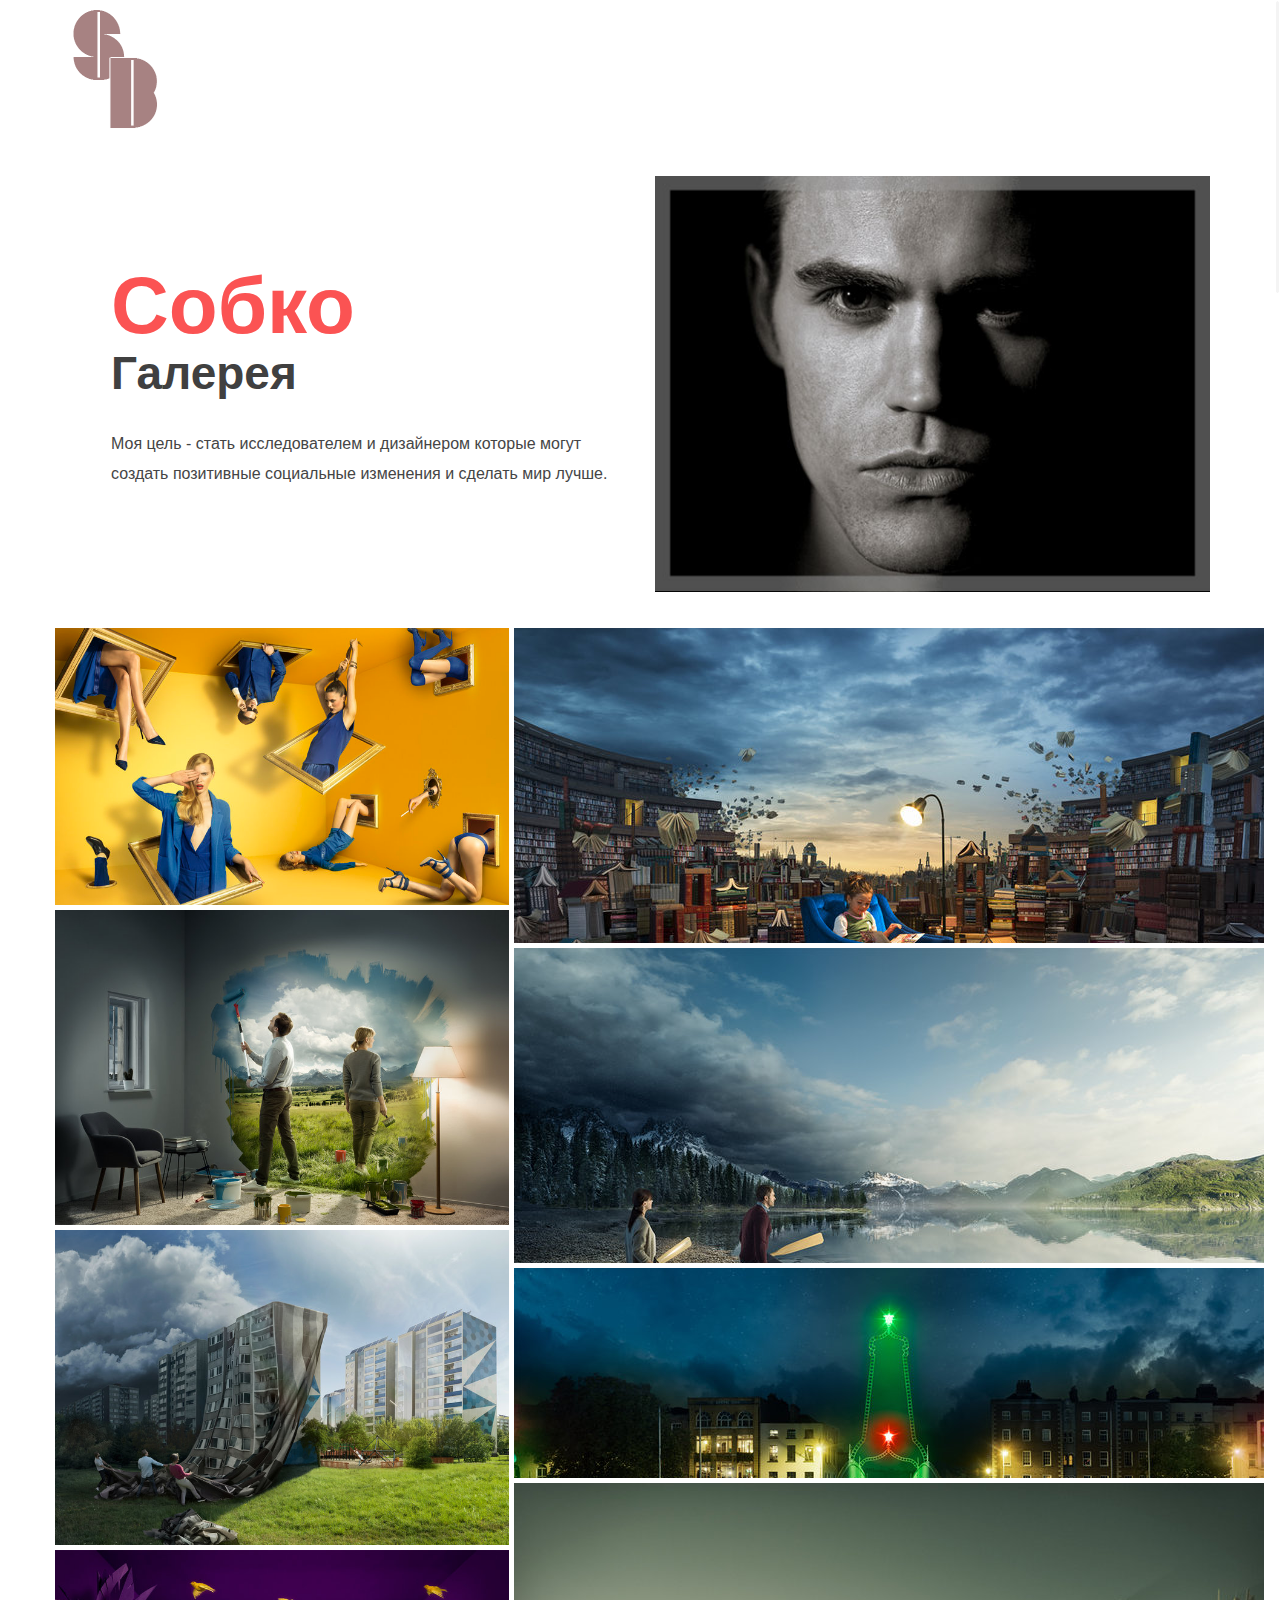
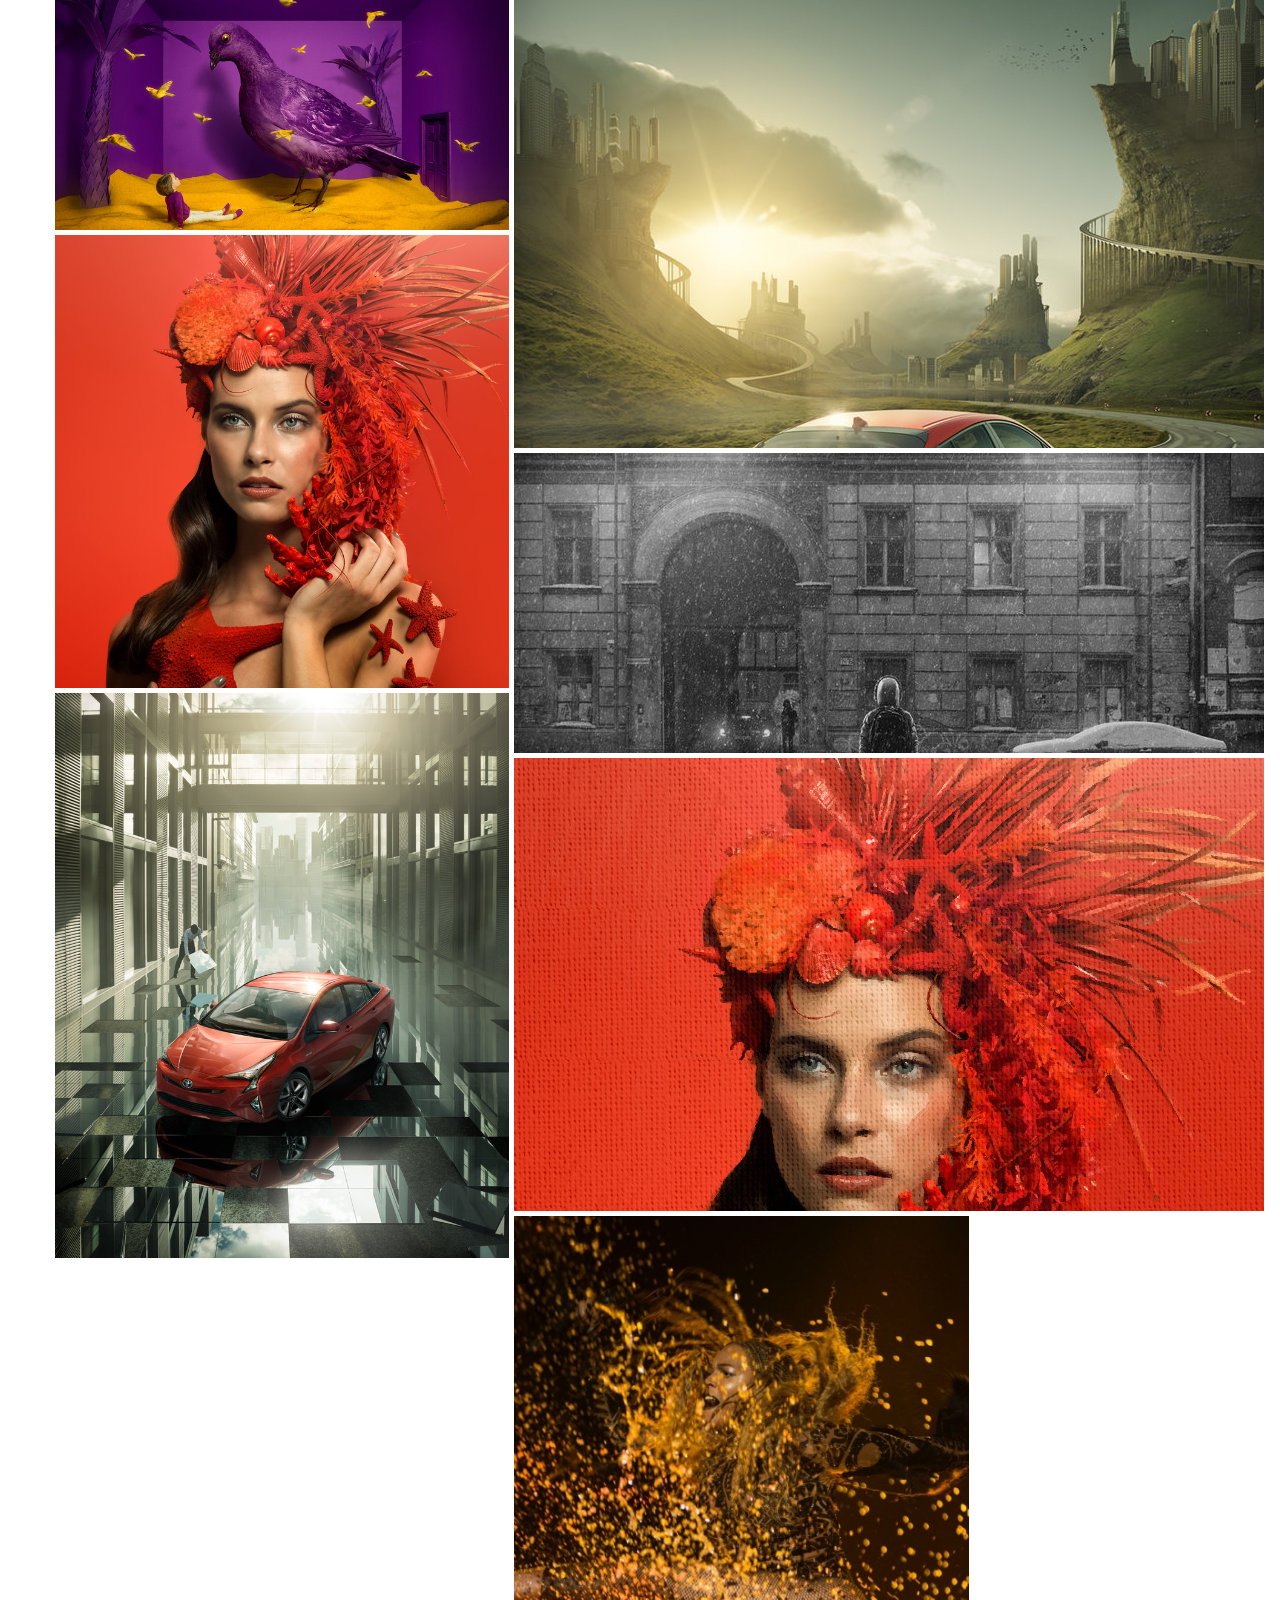
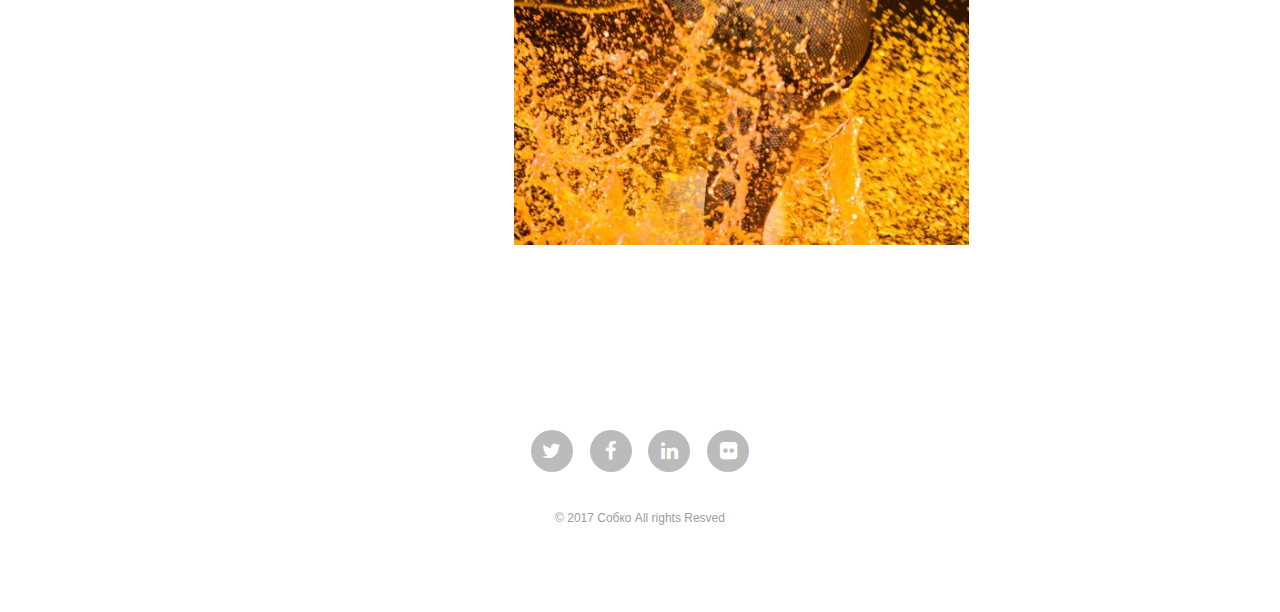
==== ap/index.html @ fa644a85 "commit sobko" ====
<!DOCTYPE HTML>

 <html>

    <head>

    	<meta name="viewport" content="width=device-width, initial-scale=1, maximum-scale=1" />

        <meta charset="utf-8">

        <!-- Description, Keywords and Author -->

        <meta name="description" content="">

        <meta name="author" content="">

        

        <title>bogdan sobko</title>

		<link rel="shortcut icon" href="" type="image/x-icon">



        <!-- style -->

        <link href="css/style.css" rel="stylesheet" type="text/css">

        <!-- style -->

        <!-- bootstrap -->

        <link href="css/bootstrap.min.css" rel="stylesheet" type="text/css">

        <!-- responsive -->

        <link href="css/responsive.css" rel="stylesheet" type="text/css">

        <!-- font-awesome -->

        <link href="css/font-awesome.min.css" rel="stylesheet" type="text/css">

        <!-- font-awesome -->

        <link href="css/effects/set2.css" rel="stylesheet" type="text/css">

        <link href="css/effects/normalize.css" rel="stylesheet" type="text/css">

				<link href="css/effects/component.css"  rel="stylesheet" type="text/css" >
				<link rel="stylesheet" href="libs/bootstrap/css/bootstrap.min.css" />
	<link rel="stylesheet" href="libs/linea/styles.css" />
	<link rel="stylesheet" href="libs/magnific-popup/magnific-popup.css" />

	</head>



    <body>

    

    	<!-- header -->

        	<header role="header">

            	<div class="container">

                	<!-- logo -->

                    	<h1>

                        	<a href="index.html" title="avana LLC"><img src="images/logo.png" title="" alt=""/></a>

                        </h1>

                    <!-- logo -->

                    <!-- nav -->

                   

                    <!-- nav -->

                </div>

            </header>

        <!-- header -->

        <!-- main -->

        <main role="main-home-wrapper" class="container">

        	

            <div class="row">

            

            	<section class="col-xs-12 col-sm-6 col-md-6 col-lg-6 ">

                	<article role="pge-title-content">

                    	<header>

                        	<h2><span>Собко</span> Галерея</h2>

                        </header>

                        <p>Моя цель - стать исследователем и дизайнером 

													которые могут создать позитивные социальные изменения и сделать мир лучше.</p>

                    </article>

                </section>

                

                <section class="col-xs-12 col-sm-6 col-md-6 col-lg-6 grid">

                	<figure class="effect-oscar">

                    	<img src="images/home-images/image-1.jpg" alt="" class="img-responsive"/>

                        <figcaption>

                        	<h2><span> </span></h2>

							<p>скачать резюме</p>

							<a href="https://drive.google.com/file/d/0B2007eOPoybHY0YtY25VWVdIUlE/view?usp=sharing">View more</a>

                        </figcaption>

                    </figure>

								</section>
								<div class="clearfix"></div>

                

                

                <div class="clearfix"></div>

            </div>

        </main>					
        <div class="content gallery">
					<a  href="img/1.jpg"><img src="img/dummy.png" data-original="img/1.jpg" alt="Alt"></a>
					<a href="img/2.jpg"><img src="img/dummy.png" data-original="img/2.jpg" alt="Alt"></a>
					<a href="img/3.jpg"><img src="img/dummy.png" data-original="img/3.jpg" alt="Alt"></a>
					<a href="img/4.jpg"><img src="img/dummy.png" data-original="img/4.jpg" alt="Alt"></a>
					<a href="img/5.jpg"><img src="img/dummy.png" data-original="img/5.jpg" alt="Alt"></a>
					<a href="img/6.jpg"><img src="img/dummy.png" data-original="img/6.jpg" alt="Alt"></a>
					<a href="img/7.jpg"><img src="img/dummy.png" data-original="img/7.jpg" alt="Alt"></a>
					<a href="img/8.jpg"><img src="img/dummy.png" data-original="img/8.jpg" alt="Alt"></a>
					<a href="img/9.jpg"><img src="img/dummy.png" data-original="img/9.jpg" alt="Alt"></a>
					<a href="img/10.jpg"><img src="img/dummy.png" data-original="img/10.jpg" alt="Alt"></a>
					<a href="img/11.jpg"><img src="img/dummy.png" data-original="img/11.jpg" alt="Alt"></a>
					<a href="img/12.jpg"><img src="img/dummy.png" data-original="img/12.jpg" alt="Alt"></a>
					<a href="img/13.jpg"><img src="img/dummy.png" data-original="img/13.jpg" alt="Alt"></a>
				</div>       

        <!-- footer -->

        <footer role="footer">

            <!-- logo -->

                <h1>

                    <a href="index.html" title=""><img src="" title="" alt=""/></a>

                </h1>

            <!-- logo -->

            <!-- nav -->

           

            <!-- nav -->

            <ul role="social-icons">

            	<li><a href="#"><i class="fa fa-twitter" aria-hidden="true"></i></a></li>

                <li><a href="#"><i class="fa fa-facebook" aria-hidden="true"></i></a></li>

                <li><a href="#"><i class="fa fa-linkedin" aria-hidden="true"></i></a></li>

                <li><a href="#"><i class="fa fa-flickr" aria-hidden="true"></i></a></li>

            </ul>

            <p class="copy-right">&copy; 2017 Собко All rights Resved</p>

        </footer>

        <!-- footer -->

    

				<script src="libs/jquery/jquery-1.11.2.min.js"></script>
				<script src="libs/modernizr/modernizr.js"></script>
				<script src="libs/bootstrap/js/bootstrap.min.js"></script>
				<script src="libs/freewall/freewall.js"></script>
				<script src="libs/magnific-popup/jquery.magnific-popup.min.js"></script>
				<script src="libs/nicescroll/jquery.nicescroll.min.js"></script>
				<script src="libs/lazyload/jquery.lazyload.min.js"></script>
					
				<script src="js/common.js"></script>
    </body>

</html>
---- ap/css/style.css ----
/*

	Theme Name: avana LLC

	Template URI: 

	Description: 

	Author:

	Author URI: 

	License: 

	License URI:

	Version: 1.0

	

	1. Body style

	2. Header

	3. Main

	4. Footer

	5. About

	

*/

@import url(https://fonts.googleapis.com/css?family=Open+Sans:400,300,300italic,400italic,600,600italic,700,700italic,800,800italic);

html {

	-ms-text-size-adjust: 100%;

	-webkit-text-size-adjust: 100%;

}

*, *:before, *:after {

	-webkit-box-sizing: border-box;

	-moz-box-sizing: border-box;

	box-sizing: border-box;

}

input, textarea {

	-webkit-appearance: none;

	-webkit-border-radius: 0;

}

button, html input[type="button"],/* 1 */ input[type="reset"], input[type="submit"] {

	-webkit-appearance: button;

	cursor: pointer;

 *overflow:visible;

}

body, img,.commentys-form input[type="text"],.commentys-form input[type="email"],.commentys-form input[type="url"],.commentys-form textarea {

	transition: all .2s linear;

	-o-transition: all .2s linear;

	-moz-transition: all .2s linear;

	-webkit-transition: all .2s linear;

}

html, body, div, span, object, iframe, h1, h2, h3, h4, h5, h6, p, blockquote, pre, abbr, address, cite, code, del, dfn, em, img, ins, kbd, q, samp, small, strong, sub, sup, var, b, i, dl, dt, dd, ol, ul, li, fieldset, form, label, legend, table, caption, tbody, tfoot, thead, tr, th, td, article, aside, canvas, details, figcaption, figure, footer, header, hgroup, menu, nav, section, summary, time, mark, audio, video, input, main {

	-webkit-box-sizing: border-box;

	-moz-box-sizing: border-box;

	box-sizing: border-box;

	margin: 0;

	padding: 0;

	vertical-align: baseline;

	border: 0;

	outline: 0;

}

article, aside, details, figcaption, figure, footer, header, hgroup, menu, nav, section, img, main {

	display: block

}

audio, canvas, video {

	display: inline-block;

 *display:inline;

 *zoom:1

}

blockquote:before, blockquote:after, q:before, q:after {

	content: '';

	content: none;

}

.clear {

	clear: both;

	line-height: 0;

	height: 0;

}

a {

	text-decoration: none;

	outline: none;

	color: #010101;

	transition-delay: 0s;

	transition-duration: 0.6s;

	transition-property: all;

	transition-timing-function: ease;

}

a:focus, img:focus, button:focus, .btn:focus {outline: none;}

::-moz-selection {background-color:#fb5353;color:#fff;text-shadow:none;}

::selection {background-color: #fb5353;color: #fff;text-shadow: none;}

@font-face {font-family: 'Open Sans', sans-serif;}

/*===== Header ===*/

header[role="header"]{ padding-top:5px; padding-bottom:39px}

header[role="header"] h1{ padding:0; margin:0}

header[role="header"] h1 > a{ max-width:66px; display:block; float:left}

header[role="header"] nav{ padding-top:10px;transition-delay: 0s;

transition-duration: 0.6s;transition-property: all;transition-timing-function: ease;}

header[role="header"] nav ul{ display:none; position: fixed; z-index:60; text-align:center; width:100%; height:100%; top:0; left:0; right:0; background-color:rgba(255,255,255,0.8); padding:0; margin:0; padding-top:199px;}

header[role="header"] nav ul > li{ font-weight:800; font-size:42px; display:block}

header[role="header"] nav ul > li > a{ display:block; line-height:72px; color:#404040}

header[role="header"] nav ul > li:hover a,header[role="header"] nav ul > li.nav-active a{ text-decoration:none; color:#fb5353}

header[role="header"] nav #menu-button {width: 31px;font-size: 0;float: right;height: 19px;position: relative; z-index:70;

-webkit-transform: rotate(0deg);-moz-transform: rotate(0deg);-o-transform: rotate(0deg);transform: rotate(0deg);-webkit-transition: .5s ease-in-out;-moz-transition: .5s ease-in-out;-o-transition: .5s ease-in-out;transition: .5s ease-in-out;cursor: pointer;}

header[role="header"] nav #menu-button span {display: block;position: absolute;z-index: 60;height: 3px;

width: 100%;background: #111111;opacity: 1;left: 0;

-webkit-transform: rotate(0deg);-moz-transform: rotate(0deg);-o-transform: rotate(0deg);

transform: rotate(0deg);-webkit-transition: .25s ease-in-out;-moz-transition: .25s ease-in-out;-o-transition: .25s ease-in-out;transition: .25s ease-in-out;}

header[role="header"] nav #menu-button span {background: #010101;}

header[role="header"] nav #menu-button span:nth-child(1) {top:0px;}

header[role="header"] nav #menu-button span:nth-child(2) {top:7px;}

header[role="header"] nav #menu-button span:nth-child(3) {top:14px;}

header[role="header"] nav #menu-button.open span:nth-child(1) {top: 10px;

-webkit-transform: rotate(135deg);-moz-transform: rotate(135deg);-o-transform: rotate(135deg);transform: rotate(135deg);}

header[role="header"] nav #menu-button.open span:nth-child(2) {opacity: 0;left: -60px;}

header[role="header"] nav #menu-button.open span:nth-child(3) {top: 10px;

-webkit-transform: rotate(-135deg);-moz-transform: rotate(-135deg);-o-transform: rotate(-135deg);transform: rotate(-135deg);}

/*===== main ===*/

main[role="main-home-wrapper"],main[role="main-inner-wrapper"] { padding-bottom:}

main[role="main-home-wrapper"] article[role="pge-title-content"],main[role="main-inner-wrapper"] article[role="pge-title-content"]{ padding-left:41px}

main[role="main-home-wrapper"] article[role="pge-title-content"] header,main[role="main-inner-wrapper"] article[role="pge-title-content"] header{ padding-bottom:19px; padding-top:83px}

main[role="main-home-wrapper"] article[role="pge-title-content"] header h2,main[role="main-inner-wrapper"] article[role="pge-title-content"] header h2{ font-size:46px; line-height:53px; color:#404040; font-weight:800}

main[role="main-home-wrapper"] article[role="pge-title-content"] header h2 span,main[role="main-inner-wrapper"] article[role="pge-title-content"] header h2 span{ display:block; font-size:80px; color:#fb5353; padding-bottom:15px}

main[role="main-home-wrapper"] article[role="pge-title-content"] p,main[role="main-inner-wrapper"] article[role="pge-title-content"] p{ font-size:16px; line-height:30px; color:#454545}

/*===== footer ===*/

footer[role="footer"]{ background-color:#FFF; padding-top:100px; padding-bottom:77px}

footer[role="footer"] > h1 a{ margin:0 auto; display:block; max-width:66px;}

footer[role="footer"] nav{ padding-top:37px; padding-bottom:43px}

footer[role="footer"] nav > ul{ text-align:center; padding:0; margin:0}

footer[role="footer"] nav > ul > li{ display: inline-block; text-transform:uppercase; font-size:15px; margin:0 13px}

footer[role="footer"] nav > ul > li > a{ color:#9d9d9d}

footer[role="footer"] nav > ul > li:hover a{ text-decoration:none; color:#fb5353}

footer[role="footer"] ul[role="social-icons"]{ padding:0; margin:0; text-align:center; padding-bottom:40px;}

footer[role="footer"] ul[role="social-icons"] > li{ display: inline-block; margin:0 6.5px}

footer[role="footer"] ul[role="social-icons"] > li > a{ display:block; width:42px; height:42px; background-color:#bbbbbb; color:#FFF; line-height:42px; font-size:20px; border-radius:100%; text-align:center}

footer[role="footer"] ul[role="social-icons"] > li:hover a{ background-color:#fb5353}

footer[role="footer"] .copy-right{ text-align:center; display:block; font-size:12px; line-height:13px; color:#9c9c9c}

/*===== About ===*/

main[role="main-inner-wrapper"] .about-content{ background-color:#fb5353; padding-top:57px; padding-left:70px; padding-right:67px; padding-bottom:58px}

main[role="main-inner-wrapper"] .about-content p{ font-size:17px; line-height:30px; color:#FFF; padding-bottom:20px}

main[role="main-inner-wrapper"] .thumbnails-pan{ padding-top:30px}

main[role="main-inner-wrapper"] .thumbnails-pan section figure{ background-color:#FFF; position:relative; overflow:hidden; cursor:pointer}

main[role="main-inner-wrapper"] .thumbnails-pan section figure,main[role="main-inner-wrapper"] .thumbnails-pan section figure, img,main[role="main-inner-wrapper"] .thumbnails-pan section figure figcaption,section.blog-content figure,section.blog-content figure img,section.blog-content  article{transition-delay: 0s;transition-duration: 0.6s;transition-property: all;transition-timing-function: ease;}

main[role="main-inner-wrapper"] .thumbnails-pan section figure figcaption{ position:absolute; bottom:-50%; left:0; right:0; background-color:#fb5353; margin:0 69px; text-align:center; color:#FFF; padding-top:16px; padding-bottom:27px}

main[role="main-inner-wrapper"] .thumbnails-pan section figure figcaption h3{ font-size:21px; line-height:22px; font-weight:300}

main[role="main-inner-wrapper"] .thumbnails-pan section figure figcaption h5{ text-transform:uppercase; font-size:13px; line-height:14px; font-weight:bold}

main[role="main-inner-wrapper"] .thumbnails-pan section figure:hover,section.blog-content:hover article{ background-color:#fb5353; color:#FFF}

main[role="main-inner-wrapper"] .thumbnails-pan section figure:hover img,section.blog-content:hover figure img{-webkit-transform: scale3d(1.08,1.08,2);transform: scale3d(1.08,1.08,2); opacity:0.5}

main[role="main-inner-wrapper"] .thumbnails-pan section figure:hover figcaption{ bottom:0;}

/*===== Blog ===*/

article[role="pge-title-content"].blog-header{ padding-bottom:218px}

section.blog-content{ margin-bottom:29px}

section.blog-content figure{ overflow:hidden; position:relative;background-color: rgba(255,255,255,0.4); cursor:pointer}

section.blog-content figure .post-date{ text-align:center; color:#FFF; font-weight:800; font-size:14px; line-height:18px; text-transform:uppercase; display:block; background-color:#fb5353; width:130px; height:130px; position:absolute; left:0; top:0; padding-top:41px; z-index:50}

section.blog-content figure .post-date span{ font-size:50px; line-height:35px; display:block}

section.blog-content  article{ font-size:21px; line-height:30px; color:#FFF;  font-weight:800; color:#343434; padding-left:42px; padding-top:33px; padding-bottom:31px;}

section.blog-content:hover figure img{ opacity:0.5}

/*===== Contact ===*/

article[role="pge-title-content"].contact-header{ padding-bottom:218px}

article[role="pge-title-content"].contact-header p a{ color:#343434; padding-right:34px}

article[role="pge-title-content"].contact-header p a:hover{color:#fb5353; text-decoration:none}

.demo-wrapper {width: 100%;margin: 0 auto;height:499px;}

#surabaya {width: 100%;height: 100%;}

.error_message{ color:#e84d49}

#success_page h3,#success_page p{color:#60ca6f }

.contat-from-wrapper{ padding:0 69px; margin-top:108px}

.contat-from-wrapper input[type="text"],.contat-from-wrapper input[type="email"],.contat-from-wrapper textarea{ width:100%; display:block; outline:none; border-bottom:1px solid #bbbbbb; background-color:inherit; color:#404040; font-size:21px; line-height:23px; padding-bottom:24px}

.contat-from-wrapper input[type="text"]:focus,.contat-from-wrapper input[type="email"]:focus,.contat-from-wrapper textarea:focus{ border-bottom-color:#9f9e9e}

.contat-from-wrapper form ::-webkit-input-placeholder { color:#404040; }

.contat-from-wrapper form ::-moz-placeholder { color:#404040; } /* firefox 19+ */

.contat-from-wrapper form :-ms-input-placeholder { color:#404040; } /* ie */

.contat-from-wrapper form input:-moz-placeholder { color:#404040; }

.contat-from-wrapper textarea{ border-bottom:1px solid #bbbbbb; border-left:none; border-right:none; border-top:none; height:77px; margin-top:56px}

.contat-from-wrapper input[type="submit"]{ display:block; border:none; outline:none; width:200px; line-height:60px; text-transform:uppercase; font-size:21px; color:#FFF; font-weight:800; letter-spacing:2px; background-color:#e84d49; margin:41px auto; margin-bottom:0}

.contat-from-wrapper input[type="submit"]:hover{background-color:#f8524e}

/*== Work Details ==*/

.work-details,.blog-details{ padding:0 69px; margin-top:73px}

.work-details header h2{ color:#343434; font-size:36px; font-weight:800}

.work-details header a{ display:inline-block; color:#268a47; font-size:18px;font-weight:800;padding-top:3px}

.work-details header a i{ color:#0d0d0d; padding-left:10px}

.work-details header a:hover{ color:#0d0d0d; text-decoration:none}

.work-details header a:hover i{ color:#fb5353}

.work-details p{ font-size:16px; color:#666666; line-height:30px; margin-bottom:20px; font-weight:300}

.work-details p strong{ font-weight:800}

.work-images{ margin-top:46px}

.work-images li{ margin-bottom:50px}

/*== Blog Details ==*/

.bog-header { padding-bottom:62px}

.bog-header h3,.comments-pan h3,.commentys-form h4{ color:#404040;font-weight:800; padding-bottom:24px; display:block}

.bog-header h3 span{ color:#fb5353}

.bog-header h2{ font-size:36px; font-weight:normal}

.blog-details .enter-content{ margin-top:62px}

.blog-details .enter-content p{ font-size:16px; line-height:30px; font-weight:300; margin-bottom:23px}

.comments-pan{border-top:2px solid #dedede; padding-top:15px}

.comments-pan h3{border-bottom:2px solid #dedede; padding-bottom:34px; margin-bottom:52px}

.comments-reply,.reply-pan{ padding:0; margin:0; list-style:none}

.comments-reply li{ display:block; border-bottom:2px solid #dedede; overflow:hidden; padding-bottom:51px; margin-bottom:39px}

.comments-reply li figure{ float:left; width:70px; background-color:#000}

.comments-reply li section{ float:left; padding-left:30px; font-size:16px; line-height:30px; font-weight:300; color:#343434;width: 92%;}

.comments-reply li section .date-pan{ font-size:14px; line-height:18px; padding-bottom:25px}

.comments-reply li section h4{font-weight:800; color:#404040; font-size:21px; margin-bottom:6px; margin-top:0}

.comments-reply li section h4 a{ font-size:16px; color:#fb5353;font-weight:400; display:inline-block; padding-left:20px}

.reply-pan{ clear:both; display:block; margin-left:100px;padding-top:39px }

.reply-pan li{ border-bottom:none;border-top:2px solid #dedede; padding-bottom:0; margin-bottom:0;padding-top:38px;}

.commentys-form h4{ font-size:24px}

.commentys-form form{ margin-top:30px}

.commentys-form input[type="text"],.commentys-form input[type="email"],.commentys-form input[type="url"],.commentys-form textarea{ font-size:21px; line-height:22px; color:#404040; padding-bottom:26px; border-bottom:2px solid #bbbbbb; width:100%; display:block; border-left:none; border-right:none; border-top:none; background-color:transparent; outline:none}

.commentys-form textarea{ margin-top:57px}

.commentys-form input[type="text"]:focus,.commentys-form input[type="email"]:focus,.commentys-form input[type="url"]:focus,.commentys-form textarea:focus{ border-bottom-color:#000}

.commentys-form input[type="button"]{ padding:0 36px; text-transform:uppercase; display:inline-block; font-size:21px; line-height:60px; color:#FFF; font-weight: bold; text-align:center; border:none; outline:none; background-color:#fb5353; margin-top:50px}

.commentys-form input[type="button"]:hover{ background-color:#ff5c5c}

.content {
	position: relative;
	margin: 5px 5px 55px 55px;
	left: 0;
	-webkit-transition: all .4s;
	-o-transition: all .4s;
	transition: all .4s;
	
}

.gallery a {
	overflow: hidden;
	width: 420px;
	display:inline-block;
}
.gallery img {
	display: inline-block;
	max-width: 100%;
	-webkit-transition: all 15s;
	-o-transition: all 15s;
	transition: all 15s;
}
.gallery img:hover {
	-webkit-transform: scale(5);
	-ms-transform: scale(5);
	-o-transform: scale(5);
	transform: scale(5);
}
.mfp-figure button.mfp-close {
	background-color: rgb(136, 116, 113);
	height: 50px;
	padding: 0;
	position: fixed;
	right: 15px;
	text-align: center;
	width: 50px;
}
---- ap/css/responsive.css ----
/* md */
@media (min-width: 992px) and (max-width: 1199px) {
	.comments-reply li section{ width:88%}
}
/* sm */
@media (min-width: 768px) and (max-width: 991px) {
	header[role="header"]{ padding:8% 0;}
	header[role="header"] nav ul{ padding-top:10%}
	main[role="main-home-wrapper"] article[role="pge-title-content"],main[role="main-inner-wrapper"] article[role="pge-title-content"]{ padding-left:0}
	main[role="main-home-wrapper"] article[role="pge-title-content"] header,main[role="main-inner-wrapper"] article[role="pge-title-content"] header{ padding-top:0}
	main[role="main-home-wrapper"] article[role="pge-title-content"] header h2,main[role="main-inner-wrapper"] article[role="pge-title-content"] header h2{ font-size:34px}
	main[role="main-home-wrapper"] article p br{ display:none}
	footer[role="footer"]{ padding:30px 0}
	footer[role="footer"] nav{ padding:15px 0}
	main[role="main-inner-wrapper"] .about-content{ padding:5%}
	main[role="main-inner-wrapper"] .thumbnails-pan section figure figcaption{ margin:0 10%}
	section.blog-content figure .post-date{ padding-top:20px; height:100px; width:100px}
	article.contact-header[role="pge-title-content"] p a{padding-right:10px}
	.contat-from-wrapper{ margin-top:10px; padding:0 15px}
	.grid-lod li{ width:100% !important; position:static !important; display:inline-block}
	.grid-lod li img{ width:100%}
	.work-details,.blog-details{ padding:0; margin-top:0}
	.comments-reply li section{ width:88%}
}
/* xs */
@media (max-width: 767px) {
	header[role="header"]{ padding:8% 0;}
	header[role="header"] nav ul{ padding-top:10%}
	header[role="header"] nav ul > li{ font-size:30px}
	header[role="header"] nav ul > li > a{ line-height:55px}
	main[role="main-home-wrapper"] article[role="pge-title-content"],main[role="main-inner-wrapper"] article[role="pge-title-content"]{ padding-left:0}
	main[role="main-home-wrapper"] article[role="pge-title-content"] header,main[role="main-inner-wrapper"] article[role="pge-title-content"] header{ padding-top:10px}
	main[role="main-home-wrapper"] article[role="pge-title-content"] header h2,main[role="main-inner-wrapper"] article[role="pge-title-content"] header h2{ font-size:47px}
	main[role="main-home-wrapper"] article[role="pge-title-content"] header h2 span, main[role="main-inner-wrapper"] article[role="pge-title-content"] header h2 span{ font-size:60px;}
	main[role="main-home-wrapper"] article{ padding-bottom:30px}
	main[role="main-home-wrapper"] article p br{ display:none}
	footer[role="footer"]{ padding:40px 0}
	footer[role="footer"] nav{ padding:15px 0}
	main[role="main-inner-wrapper"] .about-content{ padding:5%}
	main[role="main-inner-wrapper"] .thumbnails-pan section figure{ margin-bottom:20px}
	article[role="pge-title-content"].blog-header,article[role="pge-title-content"].contact-header{ padding-bottom:30px}
	section.blog-content figure .post-date{ padding-top:20px; height:100px; width:100px}
	section.blog-content article{ padding:2% 5%; font-size:18px; line-height:24px;font-family: 'proxima_nova_cn_rgregular';}
	article.contact-header[role="pge-title-content"] p a{ font-size:18px; padding-right:10px}
	.contat-from-wrapper{ margin-top:10px; padding:0 15px}
	.contat-from-wrapper input[type="text"], .contat-from-wrapper input[type="email"]{ margin-bottom:20px}
	.contat-from-wrapper textarea{ margin-top:0}
	.work-details,.blog-details{ padding:0; margin-top:0}
	.work-images{ margin-top:0}
	.work-images li{ margin-bottom:0; width:100%}
	.work-images li figcaption h2{ font-size:18px;}
	.grid-lod li{ width:100% !important; position:static !important}
	.bog-header h3, .comments-pan h3, .commentys-form h4{ padding-bottom:0}
	.bog-header h2{ font-size:18px; line-height:26px}
	.bog-header{ padding-bottom:20px}
	.blog-details .enter-content{ margin-top:10px}
	.blog-details .enter-content p,.comments-reply li section{ font-size:14px; line-height:26px}
	.comments-pan h3{ padding-bottom:20px; margin-top:0}
	.comments-reply li section{ float:none; width:auto; padding-left:0}
	.comments-reply li figure{ margin-right:20px}
	.reply-pan{ margin-left:20px}
	.commentys-form input[type="text"], .commentys-form input[type="email"], .commentys-form input[type="url"], .commentys-form textarea{ margin-bottom:20px}
	.commentys-form textarea{ margin-top:0; margin-bottom:0}
	
}
---- ap/css/effects/set2.css ----
.grid {

	position: relative;

	list-style: none; overflow:hidden; 

	text-align: center;

}



/* Common style */

.grid figure {

	position: relative;margin-bottom:31px;

	overflow: hidden;

	min-width: 100%;

	max-width: 100%;

	width:100%;

	height: 100%; min-height:100%;

	background: #3085a3;

	text-align: center;

	cursor: pointer;

}



.grid figure img {

	position: relative;

	display: block;

	min-height: 100%;

	max-width: 100%;

	opacity: 0.8;

}



.grid figure figcaption {

	padding:0;

	color: #fff;

	text-transform: uppercase;

	font-size: 1.25em;

	-webkit-backface-visibility: hidden;

	backface-visibility: hidden;

	line-height:100%;

}

.grid figure figcaption header a{}

.grid figure figcaption::before,

.grid figure figcaption::after {

	pointer-events: none;

}



.grid figure figcaption,

.grid figure figcaption > a {

	position: absolute;

	top: 0;

	left: 0;

	width: 100%;

	height: 100%;

}



/* Anchor will cover the whole item by default */

/* For some effects it will show as a button */

.grid figure figcaption > a {

	z-index: 1000;

	text-indent: 200%;

	white-space: nowrap;

	font-size: 0;

	opacity: 0;

}



.grid figure h2 {

	word-spacing: -0.15em;

	font-weight:400; color:#FFF;

}



.grid figure h2 span {

	font-weight: 800;

}



.grid figure h2,

.grid figure p {

	margin: 0;

}



.grid figure p {

	letter-spacing: 1px;

	font-size:26px; line-height:22px;

}





/* Individual effects */




/*---------------*/

/***** Oscar *****/

/*---------------*/



figure.effect-oscar {

	/*background: -webkit-linear-gradient(45deg, #22682a 0%, #9b4a1b 40%, #3a342a 100%);

	background: linear-gradient(45deg, #22682a 0%,#9b4a1b 40%,#3a342a 100%);*/

	background-color:#fb5353;

}



figure.effect-oscar img {

	opacity: 1;

	-webkit-transition: opacity 0.35s;

	transition: opacity 0.35s;

}



figure.effect-oscar figcaption {

	padding: 4em;

	background-color: rgba(58,52,42,0);

	-webkit-transition: background-color 0.35s;

	transition: background-color 0.35s;

}



figure.effect-oscar figcaption::before {

	position: absolute;

	top: 30px;

	right: 30px;

	bottom: 30px;

	left: 30px;

	border: 1px solid #fff;

	content: '';

}



figure.effect-oscar h2 {

font-weight:400;	margin: 20% 0 10px 0;

	-webkit-transition: -webkit-transform 0.35s;

	transition: transform 0.35s;

	-webkit-transform: translate3d(0,100%,0);

	transform: translate3d(0,100%,0);

}

figure.effect-oscar h2 span{

	font-weight:800

}

figure.effect-oscar figcaption::before,

figure.effect-oscar p {

	font-weight:400;

	opacity: 0;

	-webkit-transition: opacity 0.35s, -webkit-transform 0.35s;

	transition: opacity 0.35s, transform 0.35s;

	-webkit-transform: scale(0);

	transform: scale(0);

}



figure.effect-oscar:hover h2 {

	-webkit-transform: translate3d(0,0,0);

	transform: translate3d(0,0,0);

}



figure.effect-oscar:hover figcaption::before,

figure.effect-oscar:hover p {

	opacity: 1;

	-webkit-transform: scale(1);

	transform: scale(1);

}



figure.effect-oscar:hover figcaption {

	background-color: rgba(58,52,42,0);

}



figure.effect-oscar:hover img {

	opacity: 0.4;

}



@media screen and (max-width: 50em) {

	.content {

		padding: 0 10px;

		text-align: center;

	}

	.grid figure {

		display: inline-block;

		float: none;

		margin: 10px auto;

		width: 100%;

	}

}

@media (min-width: 768px) and (max-width: 991px) {

	figure.effect-oscar figcaption::before{ left:10px; right:10px; top:10px; bottom:10px;}

	figure.effect-oscar figcaption{ padding:0em}

	figure.effect-oscar h2{ font-size:20px;}

	figure.effect-oscar p{ font-size:13px;  padding:2%; display:block; width:90%; margin:0 auto;}

}



@media (max-width: 767px) {

	figure.effect-oscar figcaption::before{ left:10px; right:10px; top:10px; bottom:10px;}

	figure.effect-oscar figcaption{ padding:0em}

	figure.effect-oscar h2{ font-size:15px;}

	figure.effect-oscar p{ font-size:13px;  padding:2%; display:block; width:90%; margin:0 auto;}

}
---- ap/css/effects/component.css ----
.grid-lod {
	/*max-width: 69em;
	list-style: none;
	margin: 30px auto;
	padding: 0;*/
}

.grid-lod li {
	display: block;
/*	float: left;
	padding: 7px;
	width: 33%;*/
	opacity: 0;
}

.grid-lod li.shown,
.no-js .grid-lod li,
.no-cssanimations .grid-lod li {
	opacity: 1;
}

.grid-lod li a,
.grid-lod li img {
	outline: none;
	border: none;
	display: block;
	max-width: 100%;
}

/* Effect 1: opacity */
.grid-lod.effect-1 li.animate {
	-webkit-animation: fadeIn 0.65s ease forwards;
	animation: fadeIn 0.65s ease forwards;
}

@-webkit-keyframes fadeIn {
	0% { }
	100% { opacity: 1; }
}

@keyframes fadeIn {
	0% { }
	100% { opacity: 1; }
}

/* Effect 2: Move Up */
.grid-lod.effect-2 li.animate {
	-webkit-transform: translateY(200px);
	transform: translateY(200px);
	-webkit-animation: moveUp 0.65s ease forwards;
	animation: moveUp 0.65s ease forwards;
}

@-webkit-keyframes moveUp {
	0% { }
	100% { -webkit-transform: translateY(0); opacity: 1; }
}

@keyframes moveUp {
	0% { }
	100% { -webkit-transform: translateY(0); transform: translateY(0); opacity: 1; }
}

/* Effect 3: Scale up */
.grid-lod.effect-3 li.animate {
	-webkit-transform: scale(0.6);
	transform: scale(0.6);
	-webkit-animation: scaleUp 0.65s ease-in-out forwards;
	animation: scaleUp 0.65s ease-in-out forwards;
}

@-webkit-keyframes scaleUp {
	0% { }
	100% { -webkit-transform: scale(1); opacity: 1; }
}

@keyframes scaleUp {
	0% { }
	100% { -webkit-transform: scale(1); transform: scale(1); opacity: 1; }
}

/* Effect 4: fall perspective */
.grid-lod.effect-4 {
	-webkit-perspective: 1300px;
	perspective: 1300px;
}

.grid-lod.effect-4 li.animate {
	-webkit-transform-style: preserve-3d;
	transform-style: preserve-3d;
	-webkit-transform: translateZ(400px) translateY(300px) rotateX(-90deg);
	transform: translateZ(400px) translateY(300px) rotateX(-90deg);
	-webkit-animation: fallPerspective .8s ease-in-out forwards;
	animation: fallPerspective .8s ease-in-out forwards;
}

@-webkit-keyframes fallPerspective {
	0% { }
	100% { -webkit-transform: translateZ(0px) translateY(0px) rotateX(0deg); opacity: 1; }
}

@keyframes fallPerspective {
	0% { }
	100% { -webkit-transform: translateZ(0px) translateY(0px) rotateX(0deg); transform: translateZ(0px) translateY(0px) rotateX(0deg); opacity: 1; }
}

/* Effect 5: fly (based on http://lab.hakim.se/scroll-effects/ by @hakimel) */
.grid-lod.effect-5 {
	-webkit-perspective: 1300px;
	perspective: 1300px;
}

.grid-lod.effect-5 li.animate {
	-webkit-transform-style: preserve-3d;
	transform-style: preserve-3d;
	-webkit-transform-origin: 50% 50% -300px;
	transform-origin: 50% 50% -300px;
	-webkit-transform: rotateX(-180deg);
	transform: rotateX(-180deg);
	-webkit-animation: fly .8s ease-in-out forwards;
	animation: fly .8s ease-in-out forwards;
}

@-webkit-keyframes fly {
	0% { }
	100% { -webkit-transform: rotateX(0deg); opacity: 1; }
}

@keyframes fly {
	0% { }
	100% { -webkit-transform: rotateX(0deg); transform: rotateX(0deg); opacity: 1; }
}

/* Effect 6: flip (based on http://lab.hakim.se/scroll-effects/ by @hakimel) */
.grid-lod.effect-6 {
	-webkit-perspective: 1300px;
	perspective: 1300px;
}

.grid-lod.effect-6 li.animate {
	-webkit-transform-style: preserve-3d;
	transform-style: preserve-3d;
	-webkit-transform-origin: 0% 0%;
	transform-origin: 0% 0%;
	-webkit-transform: rotateX(-80deg);
	transform: rotateX(-80deg);
	-webkit-animation: flip .8s ease-in-out forwards;
	animation: flip .8s ease-in-out forwards;
}

@-webkit-keyframes flip {
	0% { }
	100% { -webkit-transform: rotateX(0deg); opacity: 1; }
}

@keyframes flip {
	0% { }
	100% { -webkit-transform: rotateX(0deg); transform: rotateX(0deg); opacity: 1; }
}

/* Effect 7: helix (based on http://lab.hakim.se/scroll-effects/ by @hakimel) */
.grid-lod.effect-7 {
	-webkit-perspective: 1300px;
	perspective: 1300px;
}

.grid-lod.effect-7 li.animate {
	-webkit-transform-style: preserve-3d;
	transform-style: preserve-3d;
	-webkit-transform: rotateY(-180deg);
	transform: rotateY(-180deg);
	-webkit-animation: helix .8s ease-in-out forwards;
	animation: helix .8s ease-in-out forwards;
}

@-webkit-keyframes helix {
	0% { }
	100% { -webkit-transform: rotateY(0deg); opacity: 1; }
}

@keyframes helix {
	0% { }
	100% { -webkit-transform: rotateY(0deg); transform: rotateY(0deg); opacity: 1; }
}

/* Effect 8:  */
.grid-lod.effect-8 {
	-webkit-perspective: 1300px;
	perspective: 1300px;
}

.grid-lod.effect-8 li.animate {
	-webkit-transform-style: preserve-3d;
	transform-style: preserve-3d;
	-webkit-transform: scale(0.4);
	transform: scale(0.4);
	-webkit-animation: popUp .8s ease-in forwards;
	animation: popUp .8s ease-in forwards;
}

@-webkit-keyframes popUp {
	0% { }
	70% { -webkit-transform: scale(1.1); opacity: .8; -webkit-animation-timing-function: ease-out; }
	100% { -webkit-transform: scale(1); opacity: 1; }
}

@keyframes popUp {
	0% { }
	70% { -webkit-transform: scale(1.1); transform: scale(1.1); opacity: .8; -webkit-animation-timing-function: ease-out; animation-timing-function: ease-out; }
	100% { -webkit-transform: scale(1); transform: scale(1); opacity: 1; }
}

@media screen and (max-width: 900px) {
	.grid-lod li {
		width: 50%;
	}
}

@media screen and (max-width: 400px) {
	.grid-lod li {
		width: 100%;
	}
}
---- ap/libs/linea/styles.css ----
@charset "UTF-8";

@font-face {
  font-family: "linea-basic-10";
  src:url("fonts/linea-basic-10.eot");
  src:url("fonts/linea-basic-10.eot?#iefix") format("embedded-opentype"),
    url("fonts/linea-basic-10.woff") format("woff"),
    url("fonts/linea-basic-10.ttf") format("truetype"),
    url("fonts/linea-basic-10.svg#linea-basic-10") format("svg");
  font-weight: normal;
  font-style: normal;

}

[data-icon]:before {
  font-family: "linea-basic-10" !important;
  content: attr(data-icon);
  font-style: normal !important;
  font-weight: normal !important;
  font-variant: normal !important;
  text-transform: none !important;
  speak: none;
  line-height: 1;
  -webkit-font-smoothing: antialiased;
  -moz-osx-font-smoothing: grayscale;
}

[class^="icon-"]:before,
[class*=" icon-"]:before {
  font-family: "linea-basic-10" !important;
  font-style: normal !important;
  font-weight: normal !important;
  font-variant: normal !important;
  text-transform: none !important;
  speak: none;
  line-height: 1;
  -webkit-font-smoothing: antialiased;
  -moz-osx-font-smoothing: grayscale;
}

.icon-basic-accelerator:before {
  content: "a";
}
.icon-basic-alarm:before {
  content: "b";
}
.icon-basic-anchor:before {
  content: "c";
}
.icon-basic-anticlockwise:before {
  content: "d";
}
.icon-basic-archive:before {
  content: "e";
}
.icon-basic-archive-full:before {
  content: "f";
}
.icon-basic-ban:before {
  content: "g";
}
.icon-basic-battery-charge:before {
  content: "h";
}
.icon-basic-battery-empty:before {
  content: "i";
}
.icon-basic-battery-full:before {
  content: "j";
}
.icon-basic-battery-half:before {
  content: "k";
}
.icon-basic-bolt:before {
  content: "l";
}
.icon-basic-book:before {
  content: "m";
}
.icon-basic-book-pen:before {
  content: "n";
}
.icon-basic-book-pencil:before {
  content: "o";
}
.icon-basic-bookmark:before {
  content: "p";
}
.icon-basic-calculator:before {
  content: "q";
}
.icon-basic-calendar:before {
  content: "r";
}
.icon-basic-cards-diamonds:before {
  content: "s";
}
.icon-basic-cards-hearts:before {
  content: "t";
}
.icon-basic-case:before {
  content: "u";
}
.icon-basic-chronometer:before {
  content: "v";
}
.icon-basic-clessidre:before {
  content: "w";
}
.icon-basic-clock:before {
  content: "x";
}
.icon-basic-clockwise:before {
  content: "y";
}
.icon-basic-cloud:before {
  content: "z";
}
.icon-basic-clubs:before {
  content: "A";
}
.icon-basic-compass:before {
  content: "B";
}
.icon-basic-cup:before {
  content: "C";
}
.icon-basic-diamonds:before {
  content: "D";
}
.icon-basic-display:before {
  content: "E";
}
.icon-basic-download:before {
  content: "F";
}
.icon-basic-exclamation:before {
  content: "G";
}
.icon-basic-eye:before {
  content: "H";
}
.icon-basic-eye-closed:before {
  content: "I";
}
.icon-basic-female:before {
  content: "J";
}
.icon-basic-flag1:before {
  content: "K";
}
.icon-basic-flag2:before {
  content: "L";
}
.icon-basic-floppydisk:before {
  content: "M";
}
.icon-basic-folder:before {
  content: "N";
}
.icon-basic-folder-multiple:before {
  content: "O";
}
.icon-basic-gear:before {
  content: "P";
}
.icon-basic-geolocalize-01:before {
  content: "Q";
}
.icon-basic-geolocalize-05:before {
  content: "R";
}
.icon-basic-globe:before {
  content: "S";
}
.icon-basic-gunsight:before {
  content: "T";
}
.icon-basic-hammer:before {
  content: "U";
}
.icon-basic-headset:before {
  content: "V";
}
.icon-basic-heart:before {
  content: "W";
}
.icon-basic-heart-broken:before {
  content: "X";
}
.icon-basic-helm:before {
  content: "Y";
}
.icon-basic-home:before {
  content: "Z";
}
.icon-basic-info:before {
  content: "0";
}
.icon-basic-ipod:before {
  content: "1";
}
.icon-basic-joypad:before {
  content: "2";
}
.icon-basic-key:before {
  content: "3";
}
.icon-basic-keyboard:before {
  content: "4";
}
.icon-basic-laptop:before {
  content: "5";
}
.icon-basic-life-buoy:before {
  content: "6";
}
.icon-basic-lightbulb:before {
  content: "7";
}
.icon-basic-link:before {
  content: "8";
}
.icon-basic-lock:before {
  content: "9";
}
.icon-basic-lock-open:before {
  content: "!";
}
.icon-basic-magic-mouse:before {
  content: "\"";
}
.icon-basic-magnifier:before {
  content: "#";
}
.icon-basic-magnifier-minus:before {
  content: "$";
}
.icon-basic-magnifier-plus:before {
  content: "%";
}
.icon-basic-mail:before {
  content: "&";
}
.icon-basic-mail-multiple:before {
  content: "'";
}
.icon-basic-mail-open:before {
  content: "(";
}
.icon-basic-mail-open-text:before {
  content: ")";
}
.icon-basic-male:before {
  content: "*";
}
.icon-basic-map:before {
  content: "+";
}
.icon-basic-message:before {
  content: ",";
}
.icon-basic-message-multiple:before {
  content: "-";
}
.icon-basic-message-txt:before {
  content: ".";
}
.icon-basic-mixer2:before {
  content: "/";
}
.icon-basic-mouse:before {
  content: ":";
}
.icon-basic-notebook:before {
  content: ";";
}
.icon-basic-notebook-pen:before {
  content: "<";
}
.icon-basic-notebook-pencil:before {
  content: "=";
}
.icon-basic-paperplane:before {
  content: ">";
}
.icon-basic-pencil-ruler:before {
  content: "?";
}
.icon-basic-pencil-ruler-pen:before {
  content: "@";
}
.icon-basic-photo:before {
  content: "[";
}
.icon-basic-picture:before {
  content: "]";
}
.icon-basic-picture-multiple:before {
  content: "^";
}
.icon-basic-pin1:before {
  content: "_";
}
.icon-basic-pin2:before {
  content: "`";
}
.icon-basic-postcard:before {
  content: "{";
}
.icon-basic-postcard-multiple:before {
  content: "|";
}
.icon-basic-printer:before {
  content: "}";
}
.icon-basic-question:before {
  content: "~";
}
.icon-basic-rss:before {
  content: "\\";
}
.icon-basic-server:before {
  content: "\e000";
}
.icon-basic-server2:before {
  content: "\e001";
}
.icon-basic-server-cloud:before {
  content: "\e002";
}
.icon-basic-server-download:before {
  content: "\e003";
}
.icon-basic-server-upload:before {
  content: "\e004";
}
.icon-basic-settings:before {
  content: "\e005";
}
.icon-basic-share:before {
  content: "\e006";
}
.icon-basic-sheet:before {
  content: "\e007";
}
.icon-basic-sheet-multiple:before {
  content: "\e008";
}
.icon-basic-sheet-pen:before {
  content: "\e009";
}
.icon-basic-sheet-pencil:before {
  content: "\e00a";
}
.icon-basic-sheet-txt:before {
  content: "\e00b";
}
.icon-basic-signs:before {
  content: "\e00c";
}
.icon-basic-smartphone:before {
  content: "\e00d";
}
.icon-basic-spades:before {
  content: "\e00e";
}
.icon-basic-spread:before {
  content: "\e00f";
}
.icon-basic-spread-bookmark:before {
  content: "\e010";
}
.icon-basic-spread-text:before {
  content: "\e011";
}
.icon-basic-spread-text-bookmark:before {
  content: "\e012";
}
.icon-basic-star:before {
  content: "\e013";
}
.icon-basic-tablet:before {
  content: "\e014";
}
.icon-basic-target:before {
  content: "\e015";
}
.icon-basic-todo:before {
  content: "\e016";
}
.icon-basic-todo-pen:before {
  content: "\e017";
}
.icon-basic-todo-pencil:before {
  content: "\e018";
}
.icon-basic-todo-txt:before {
  content: "\e019";
}
.icon-basic-todolist-pen:before {
  content: "\e01a";
}
.icon-basic-todolist-pencil:before {
  content: "\e01b";
}
.icon-basic-trashcan:before {
  content: "\e01c";
}
.icon-basic-trashcan-full:before {
  content: "\e01d";
}
.icon-basic-trashcan-refresh:before {
  content: "\e01e";
}
.icon-basic-trashcan-remove:before {
  content: "\e01f";
}
.icon-basic-upload:before {
  content: "\e020";
}
.icon-basic-usb:before {
  content: "\e021";
}
.icon-basic-video:before {
  content: "\e022";
}
.icon-basic-watch:before {
  content: "\e023";
}
.icon-basic-webpage:before {
  content: "\e024";
}
.icon-basic-webpage-img-txt:before {
  content: "\e025";
}
.icon-basic-webpage-multiple:before {
  content: "\e026";
}
.icon-basic-webpage-txt:before {
  content: "\e027";
}
.icon-basic-world:before {
  content: "\e028";
}
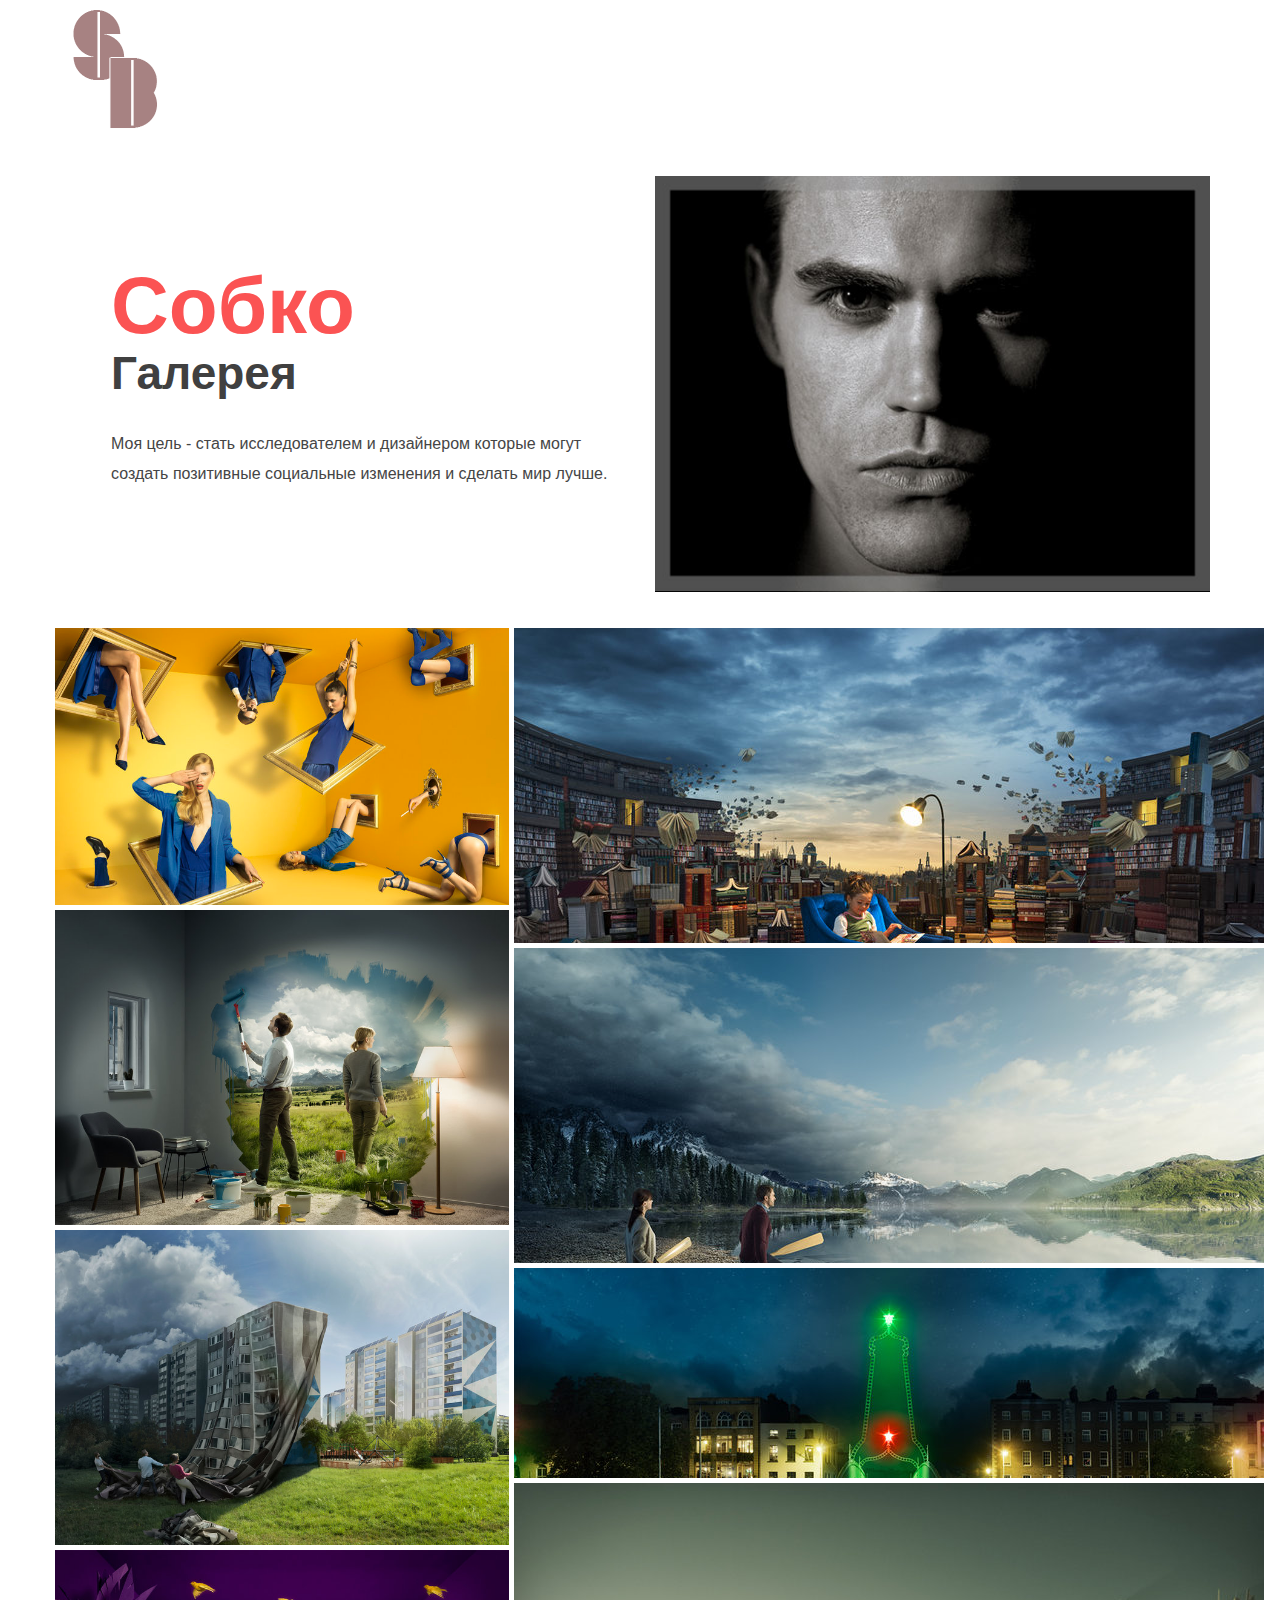
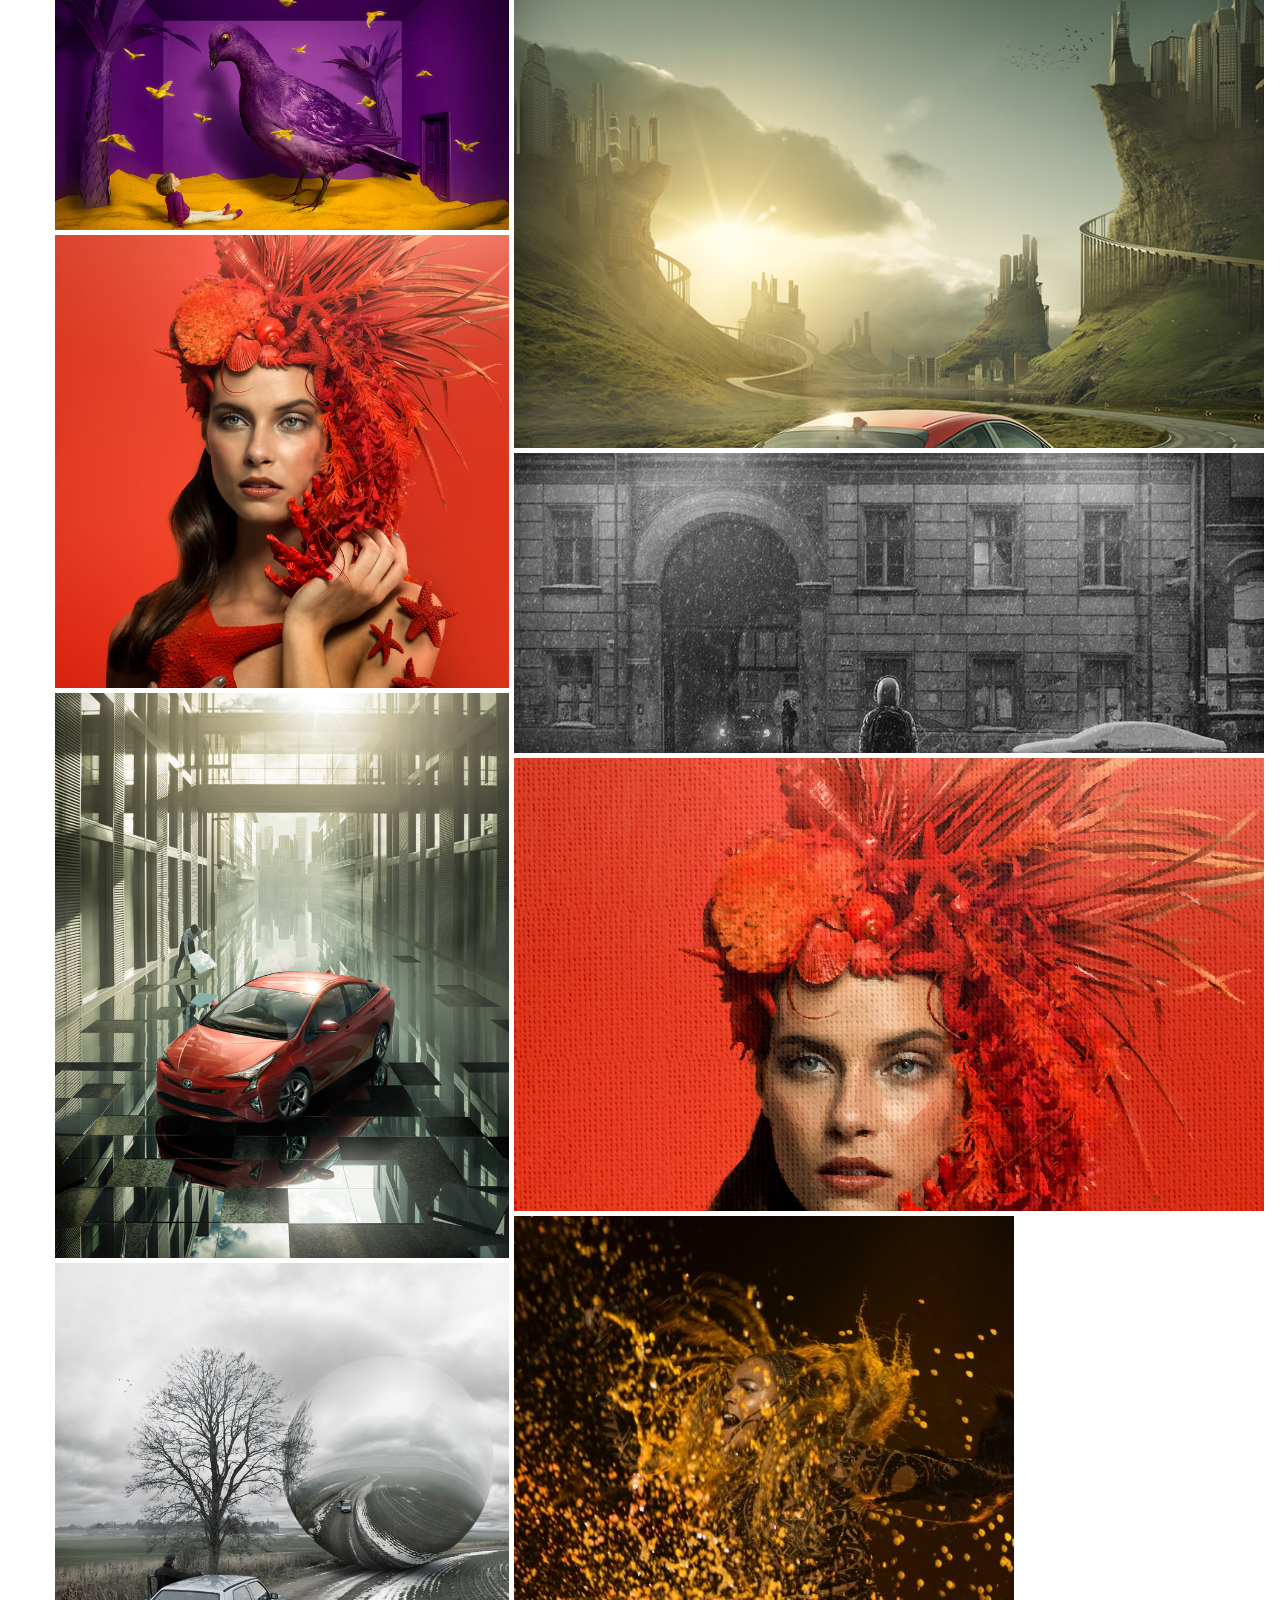
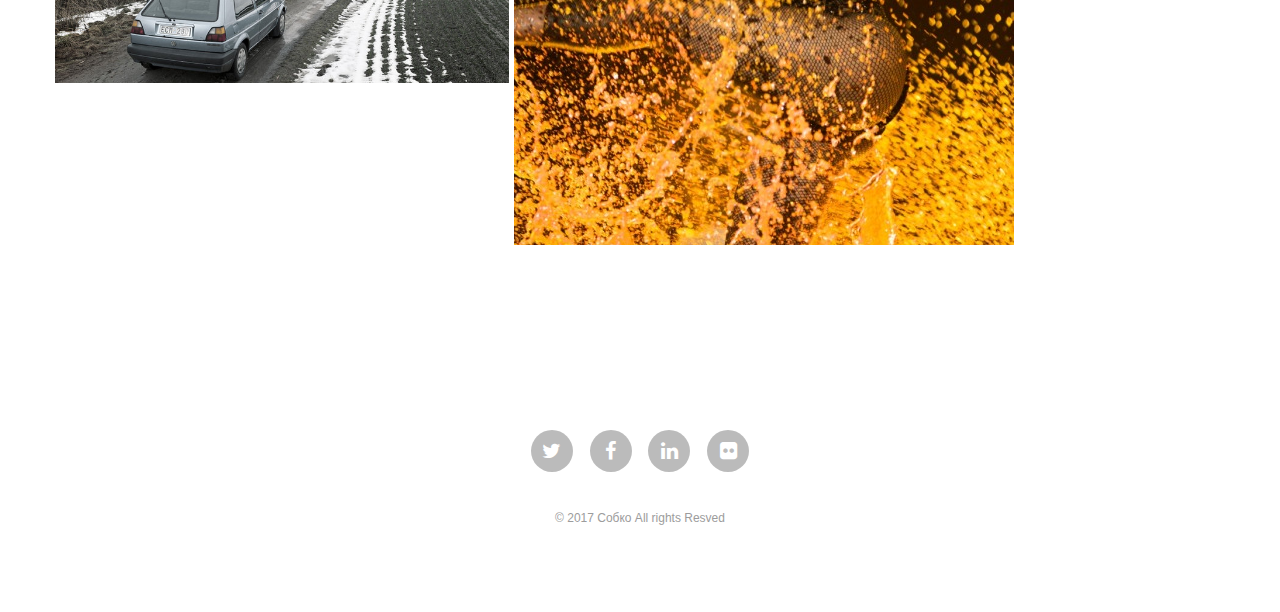
==== commit 3547c639: "Update index.html" ====
--- a/ap/index.html
+++ b/ap/index.html
@@ -161,6 +161,7 @@
 					<a href="img/11.jpg"><img src="img/dummy.png" data-original="img/11.jpg" alt="Alt"></a>
 					<a href="img/12.jpg"><img src="img/dummy.png" data-original="img/12.jpg" alt="Alt"></a>
 					<a href="img/13.jpg"><img src="img/dummy.png" data-original="img/13.jpg" alt="Alt"></a>
+		                        <a href="img/14.jpg"><img src="img/dummy.png" data-original="img/14.jpg" alt="Alt"></a>
 				</div>       
 
         <!-- footer -->
@@ -214,4 +215,4 @@
 				<script src="js/common.js"></script>
     </body>
 
-</html>+</html>
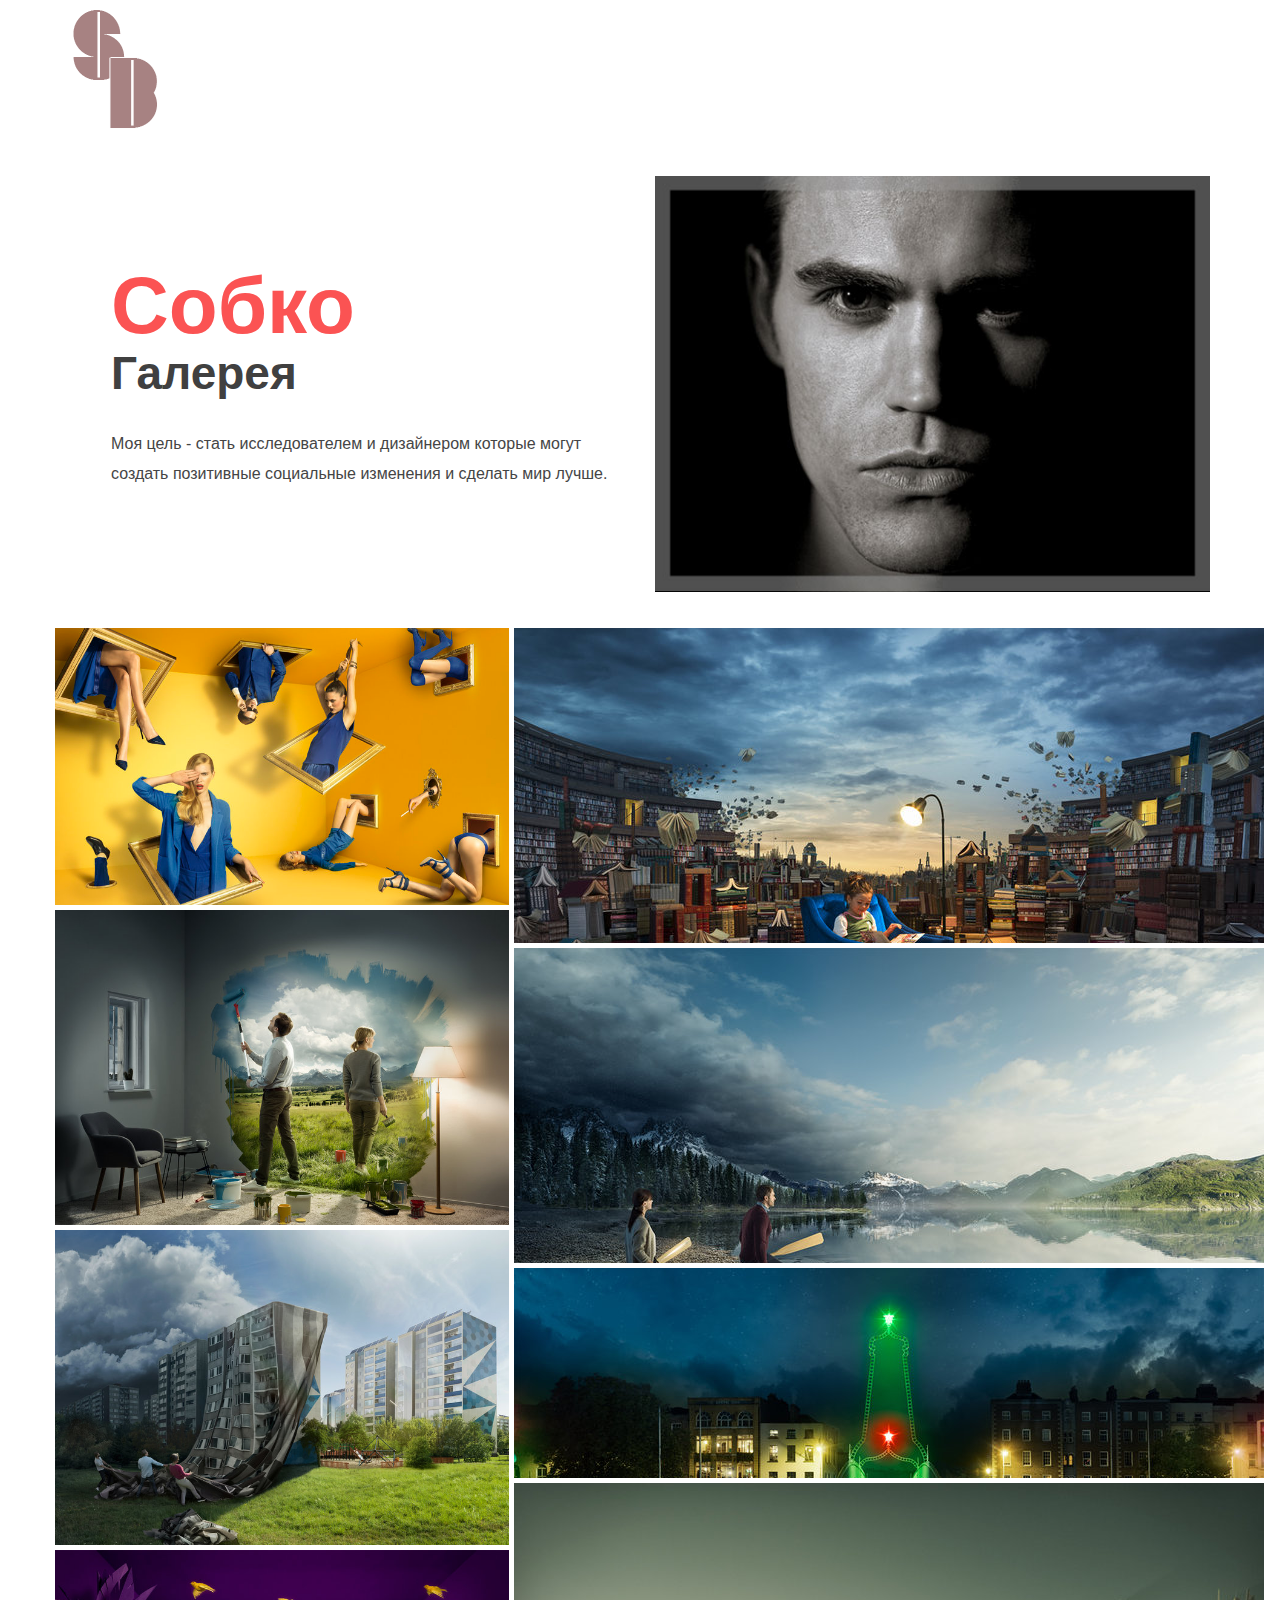
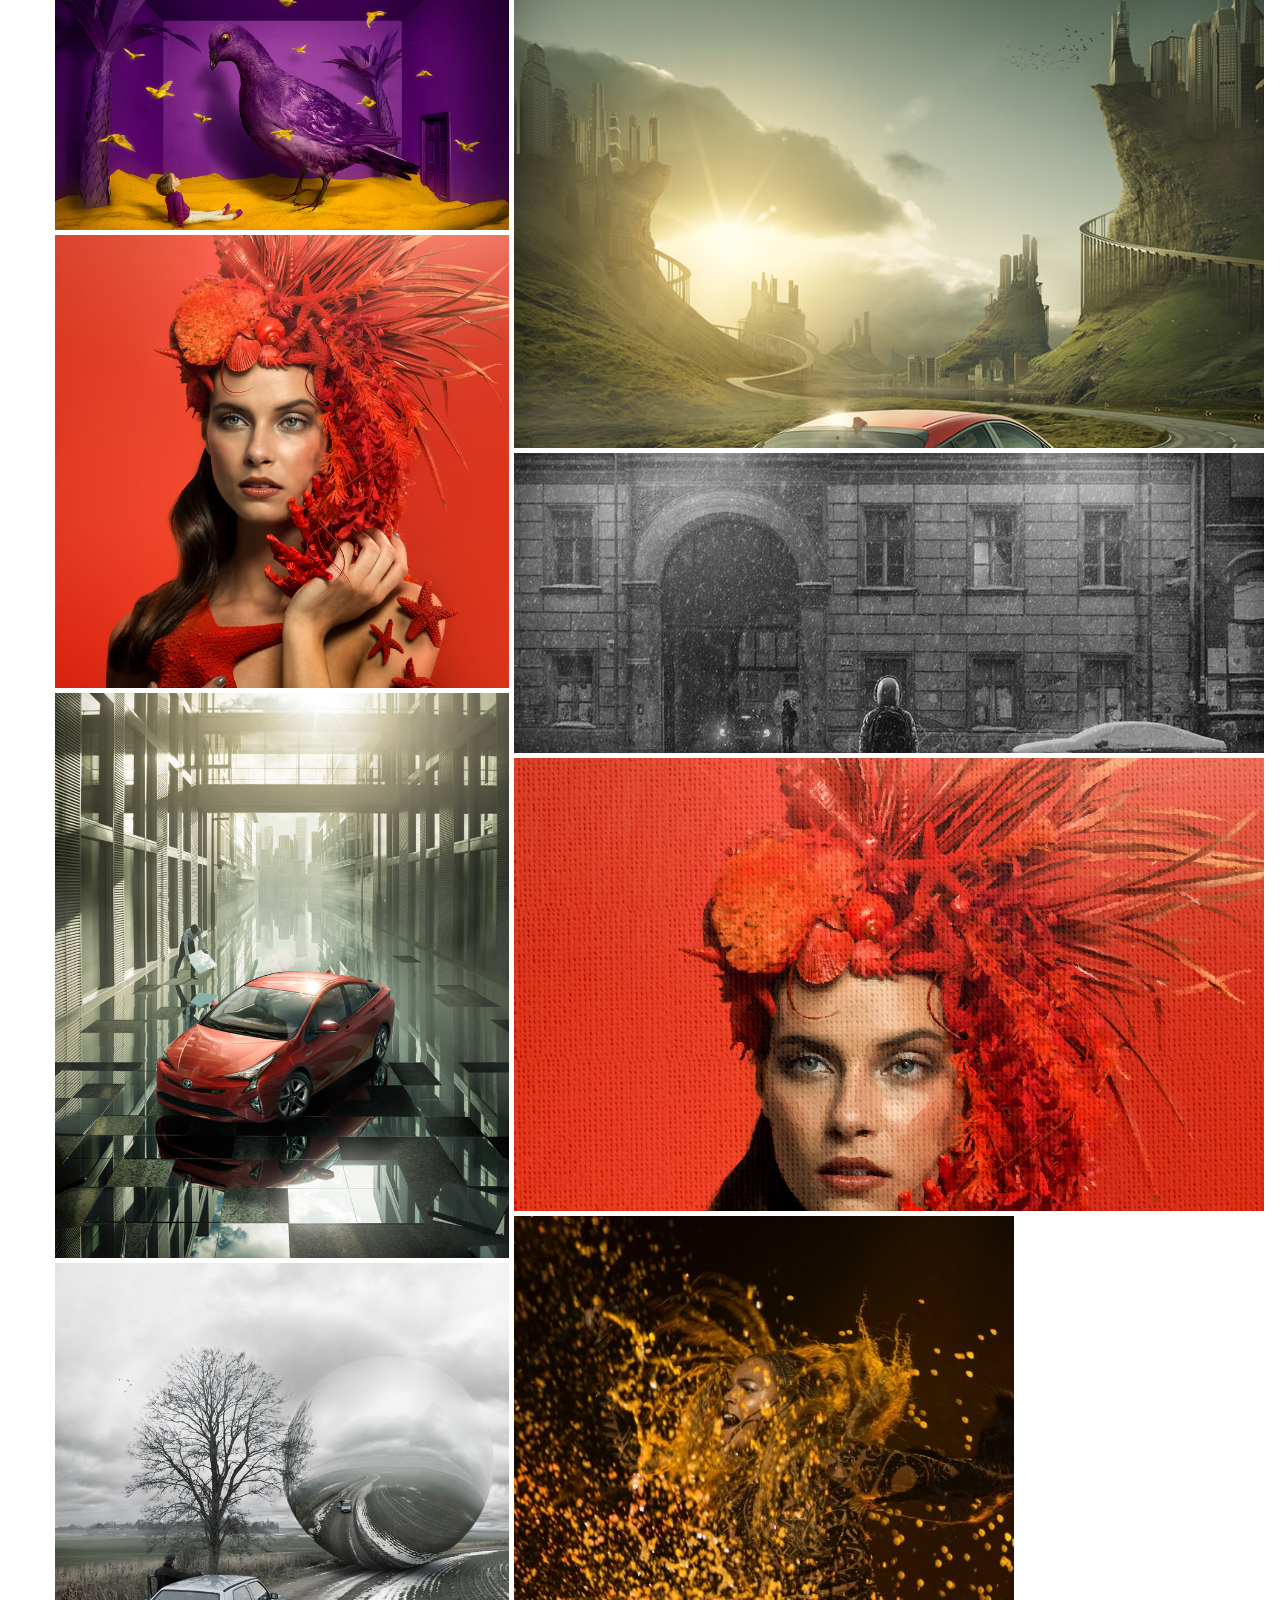
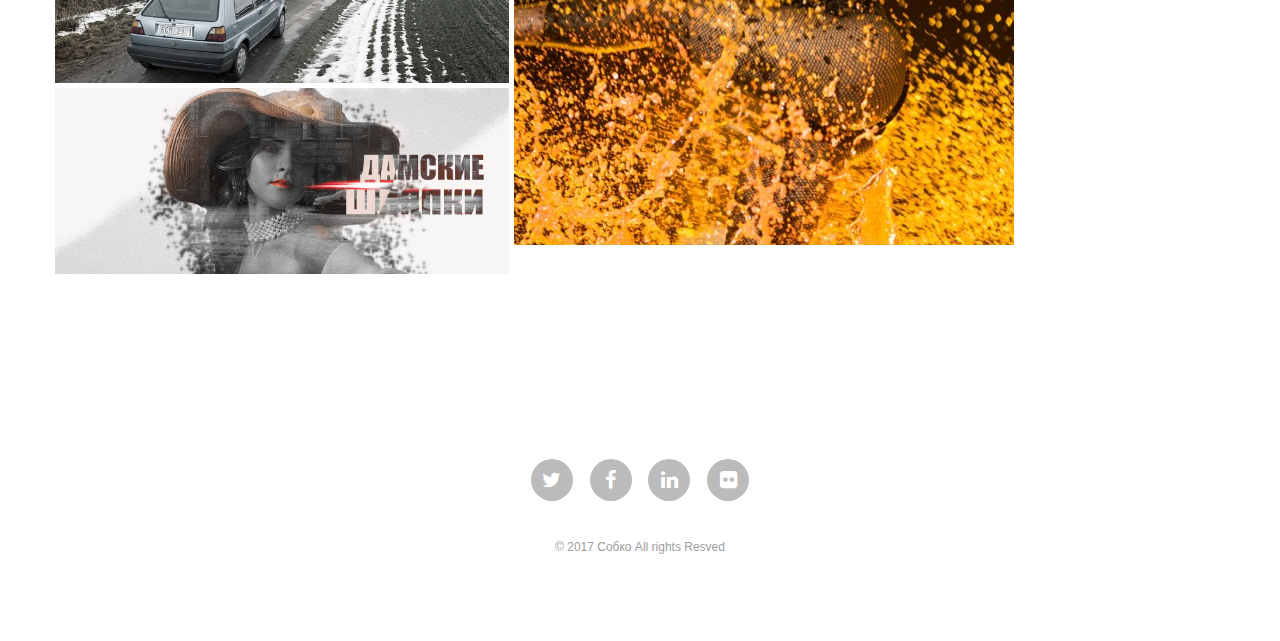
==== commit cf04a591: "Update index.html" ====
--- a/ap/index.html
+++ b/ap/index.html
@@ -162,6 +162,7 @@
 					<a href="img/12.jpg"><img src="img/dummy.png" data-original="img/12.jpg" alt="Alt"></a>
 					<a href="img/13.jpg"><img src="img/dummy.png" data-original="img/13.jpg" alt="Alt"></a>
 		                        <a href="img/14.jpg"><img src="img/dummy.png" data-original="img/14.jpg" alt="Alt"></a>
+		                        <a href="img/15.jpg"><img src="img/dummy.png" data-original="img/15.jpg" alt="Alt"></a>
 				</div>       
 
         <!-- footer -->
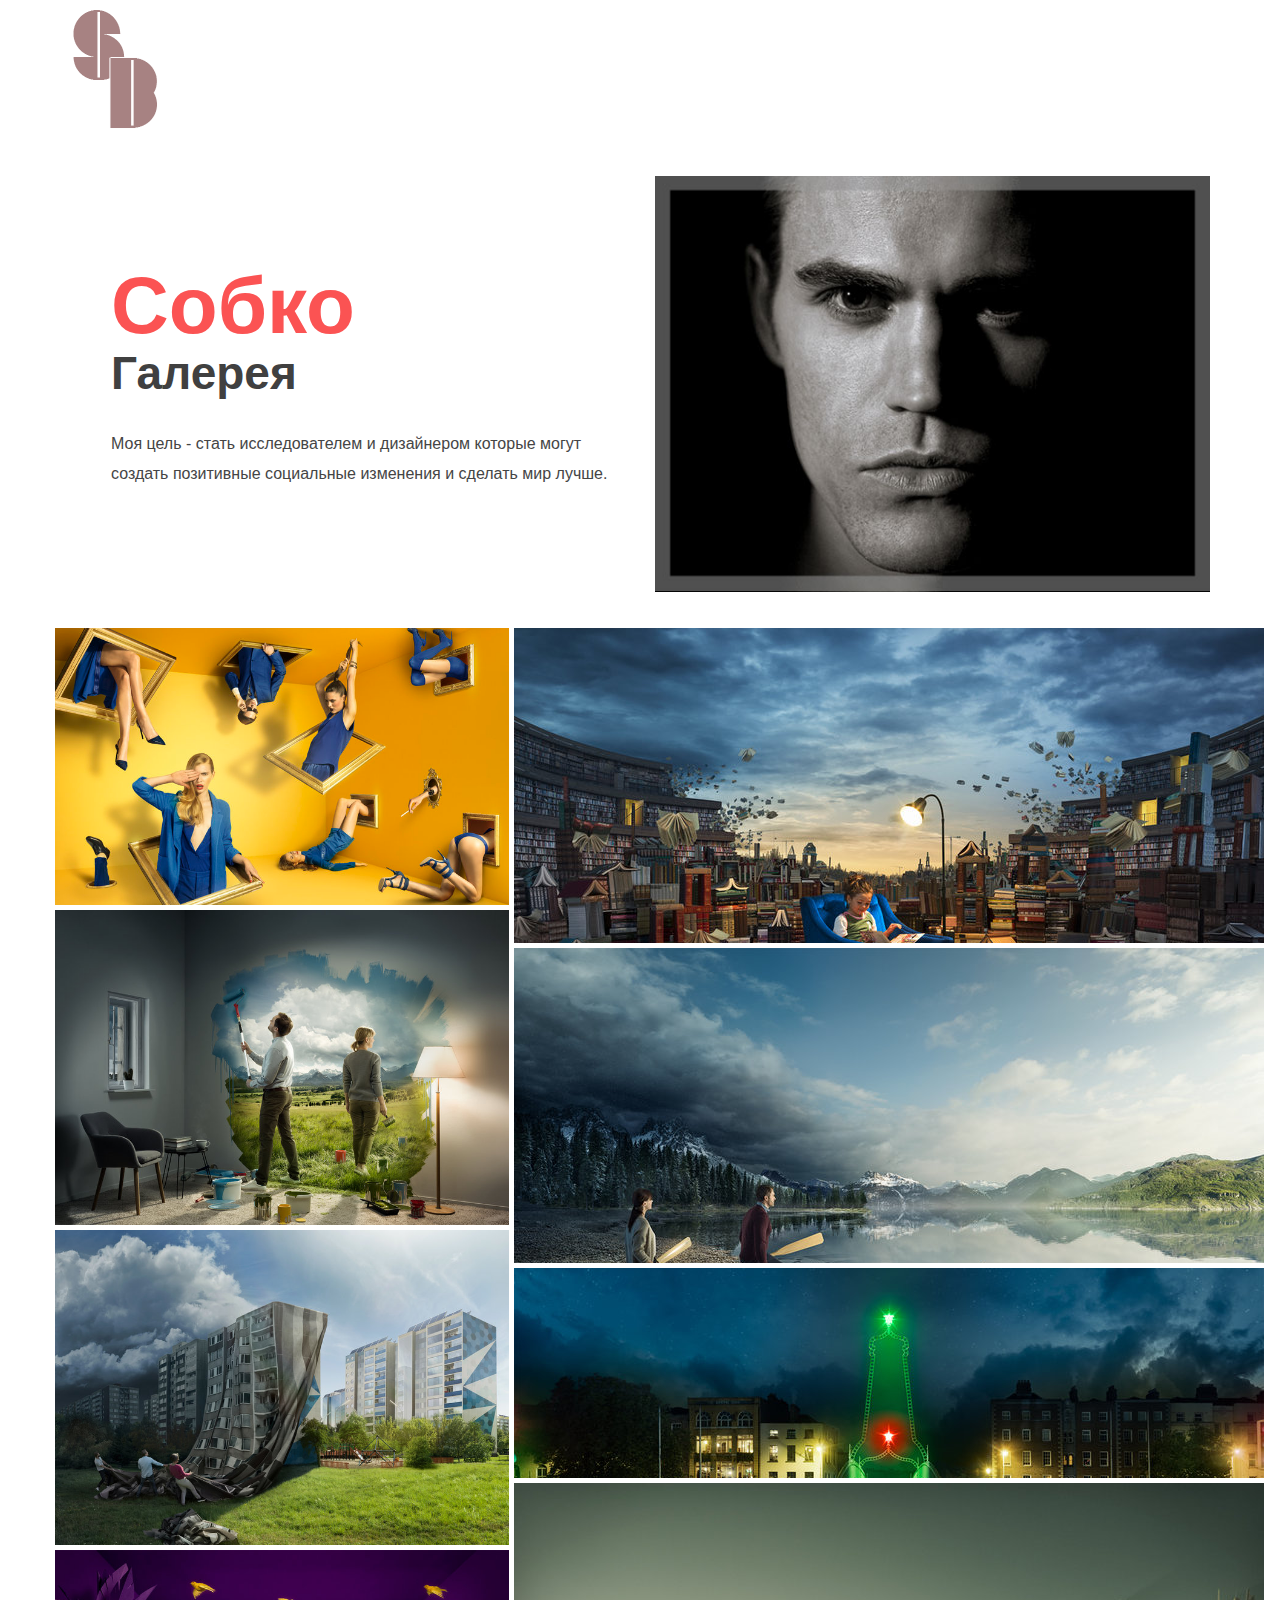
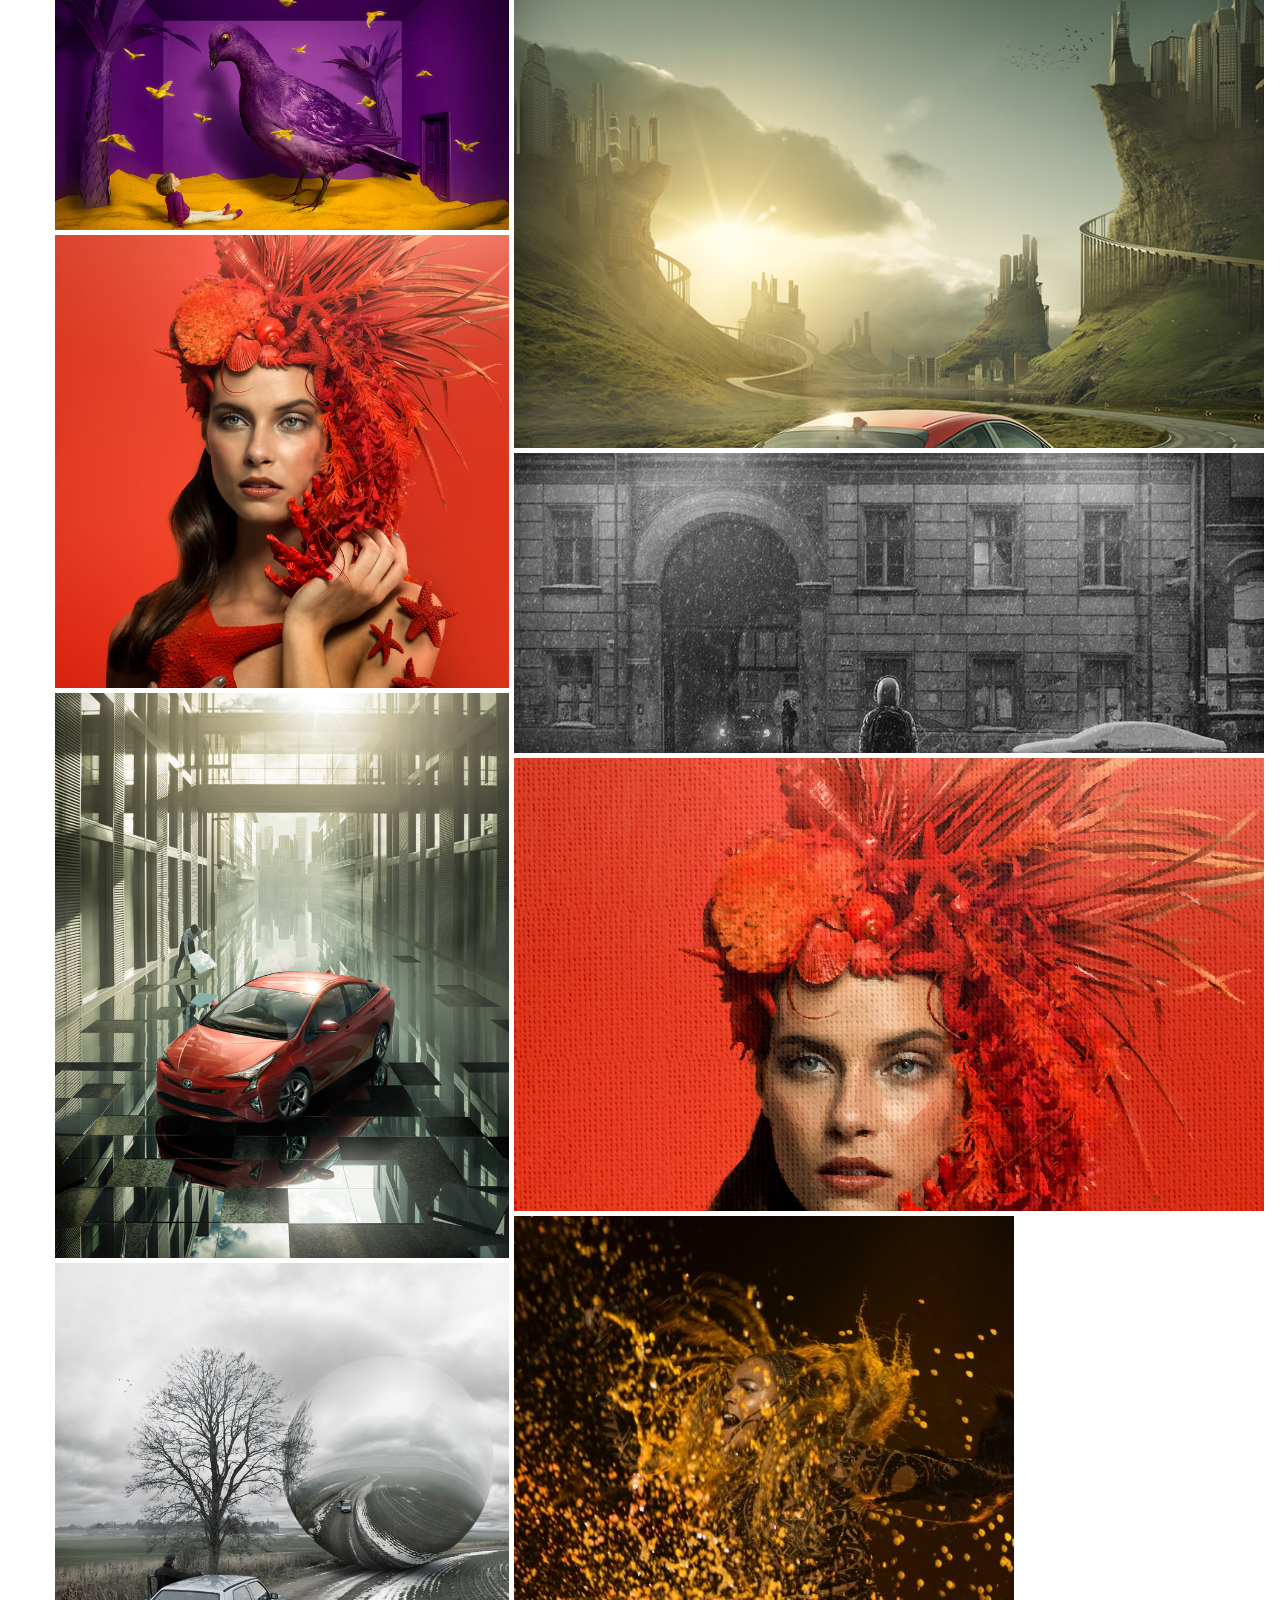
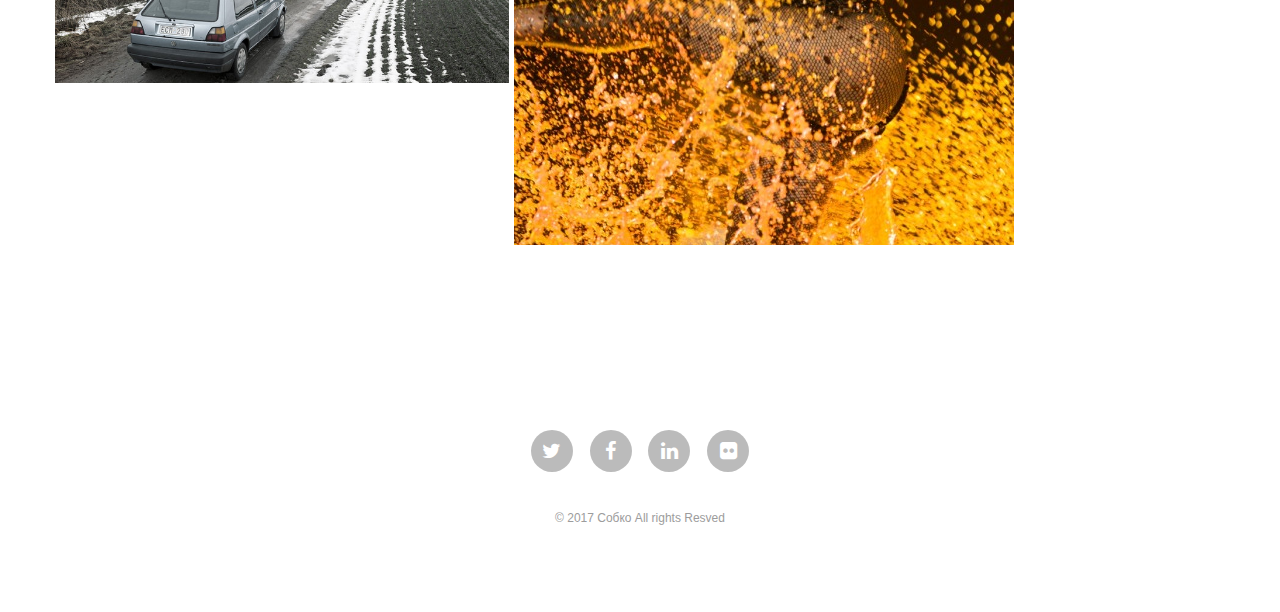
==== commit 22f1b87c: "Update index.html" ====
--- a/ap/index.html
+++ b/ap/index.html
@@ -162,7 +162,7 @@
 					<a href="img/12.jpg"><img src="img/dummy.png" data-original="img/12.jpg" alt="Alt"></a>
 					<a href="img/13.jpg"><img src="img/dummy.png" data-original="img/13.jpg" alt="Alt"></a>
 		                        <a href="img/14.jpg"><img src="img/dummy.png" data-original="img/14.jpg" alt="Alt"></a>
-		                        <a href="img/15.jpg"><img src="img/dummy.png" data-original="img/15.jpg" alt="Alt"></a>
+		                        
 				</div>       
 
         <!-- footer -->
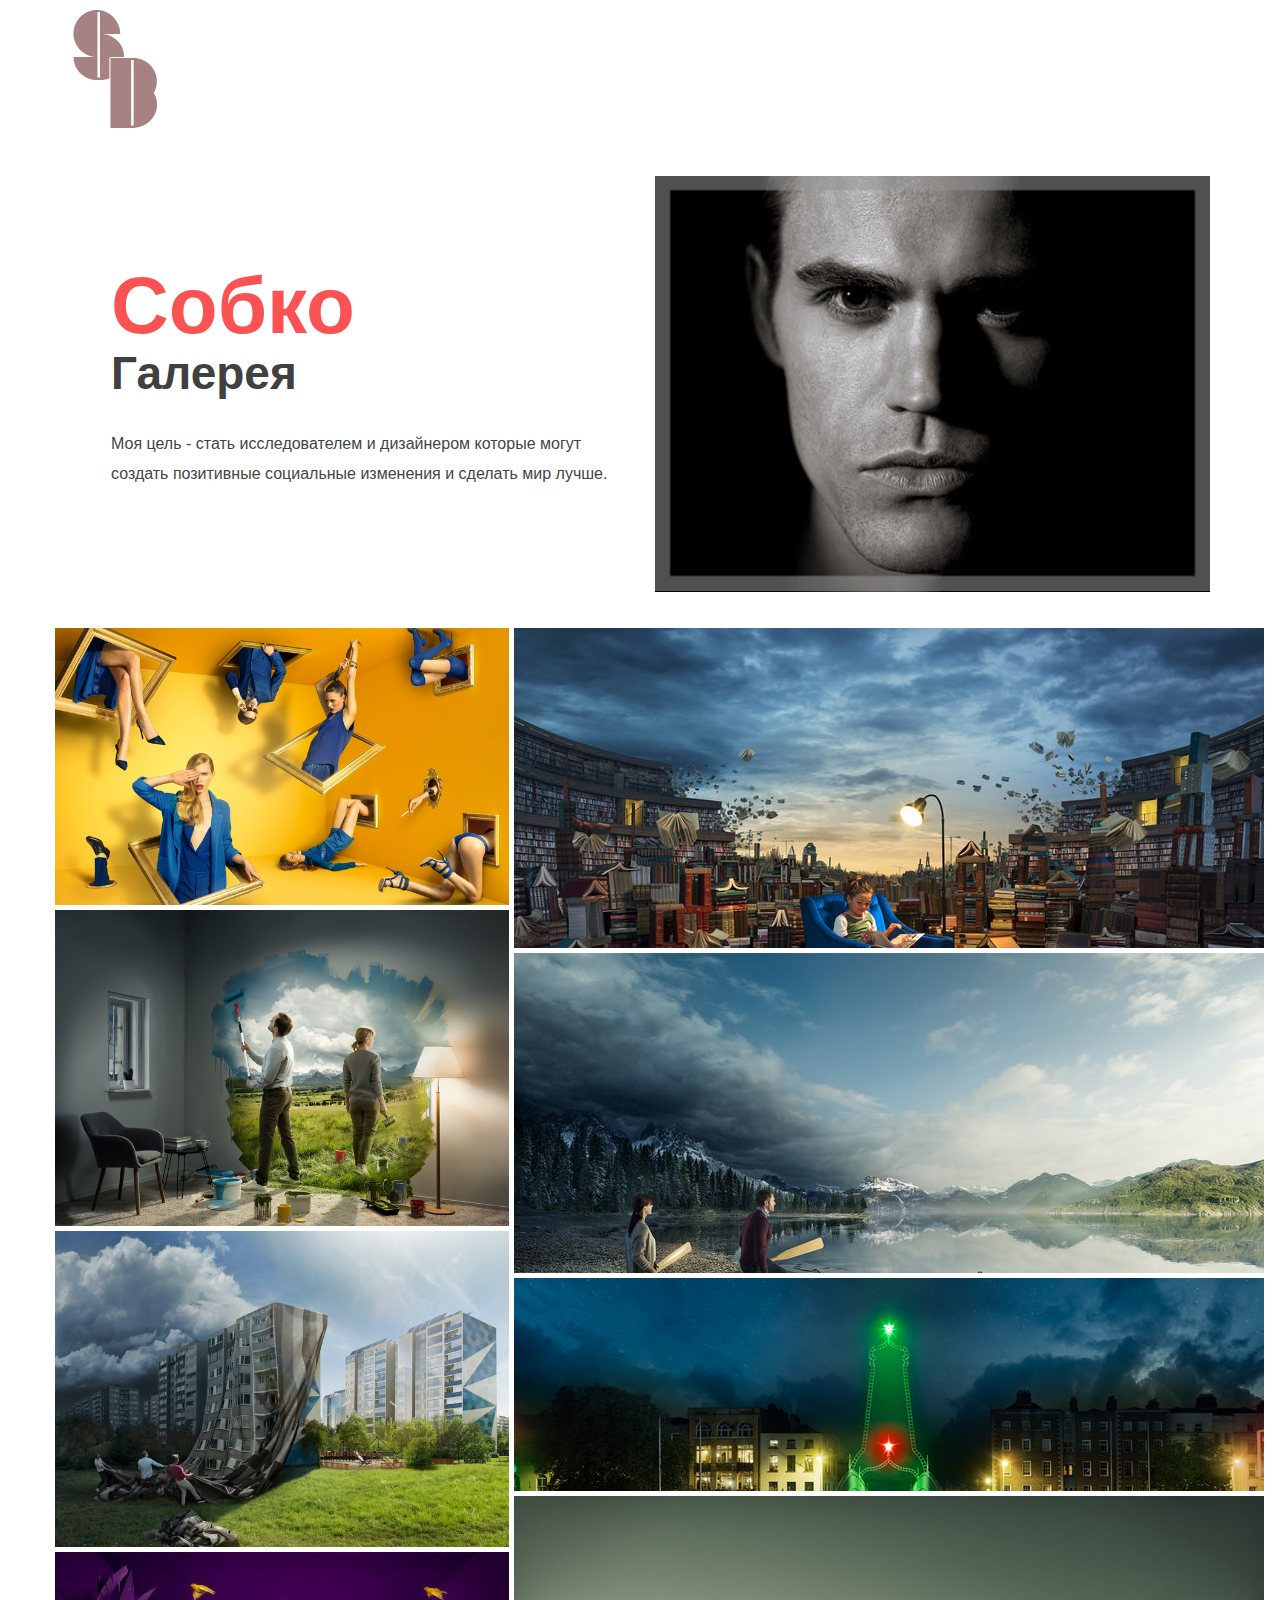
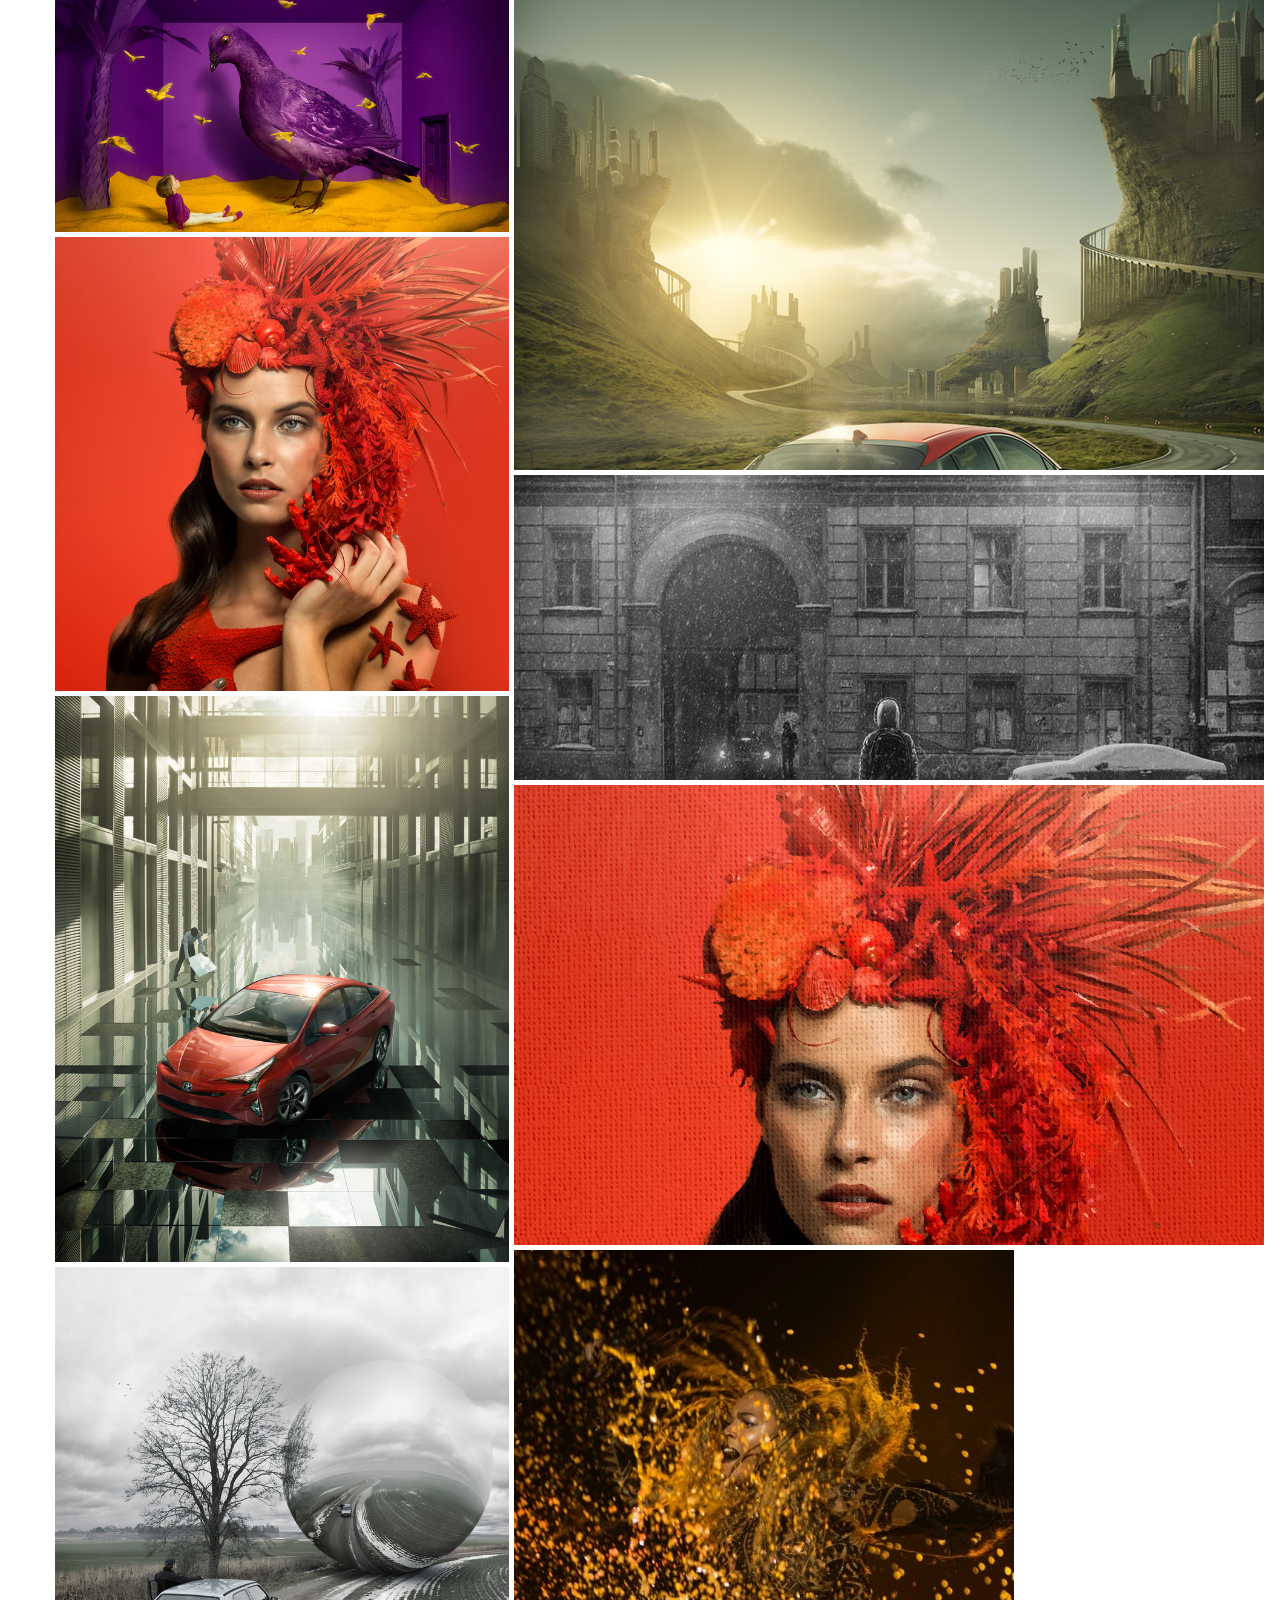
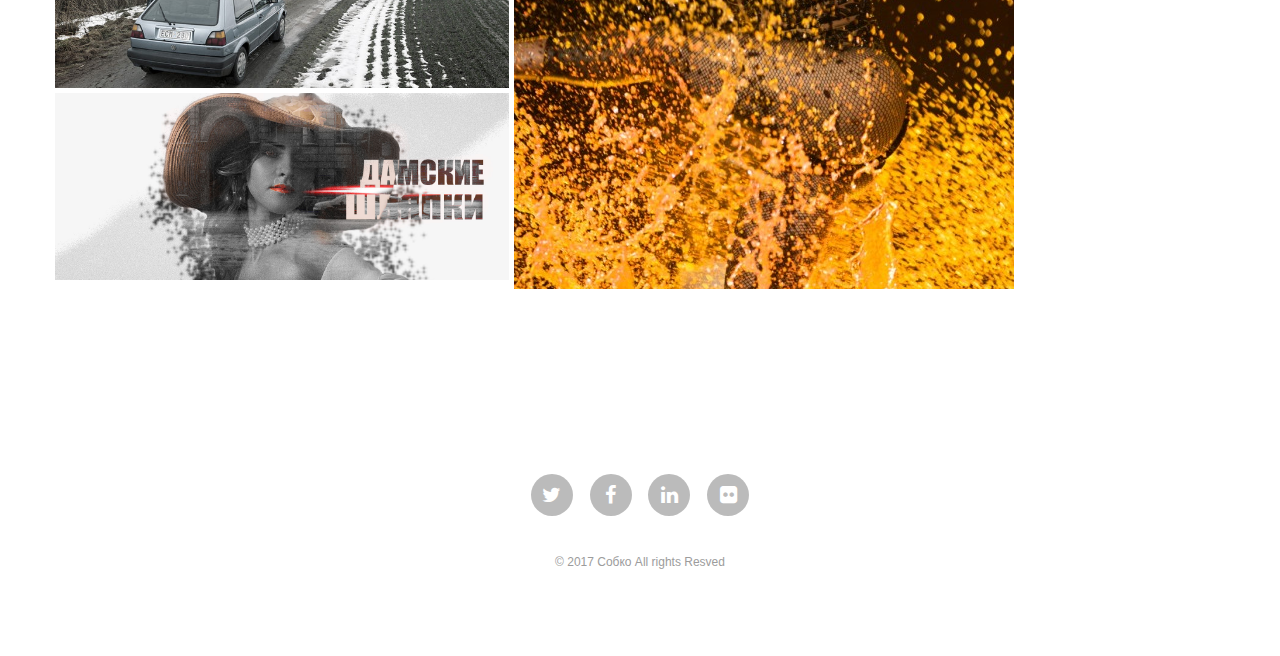
==== commit 2aeb7048: "Update index.html" ====
--- a/ap/index.html
+++ b/ap/index.html
@@ -162,7 +162,7 @@
 					<a href="img/12.jpg"><img src="img/dummy.png" data-original="img/12.jpg" alt="Alt"></a>
 					<a href="img/13.jpg"><img src="img/dummy.png" data-original="img/13.jpg" alt="Alt"></a>
 		                        <a href="img/14.jpg"><img src="img/dummy.png" data-original="img/14.jpg" alt="Alt"></a>
-		                        
+		                        <a href="img/15.jpg"><img src="img/dummy.png" data-original="img/15.jpg" alt="Alt"></a>
 				</div>       
 
         <!-- footer -->
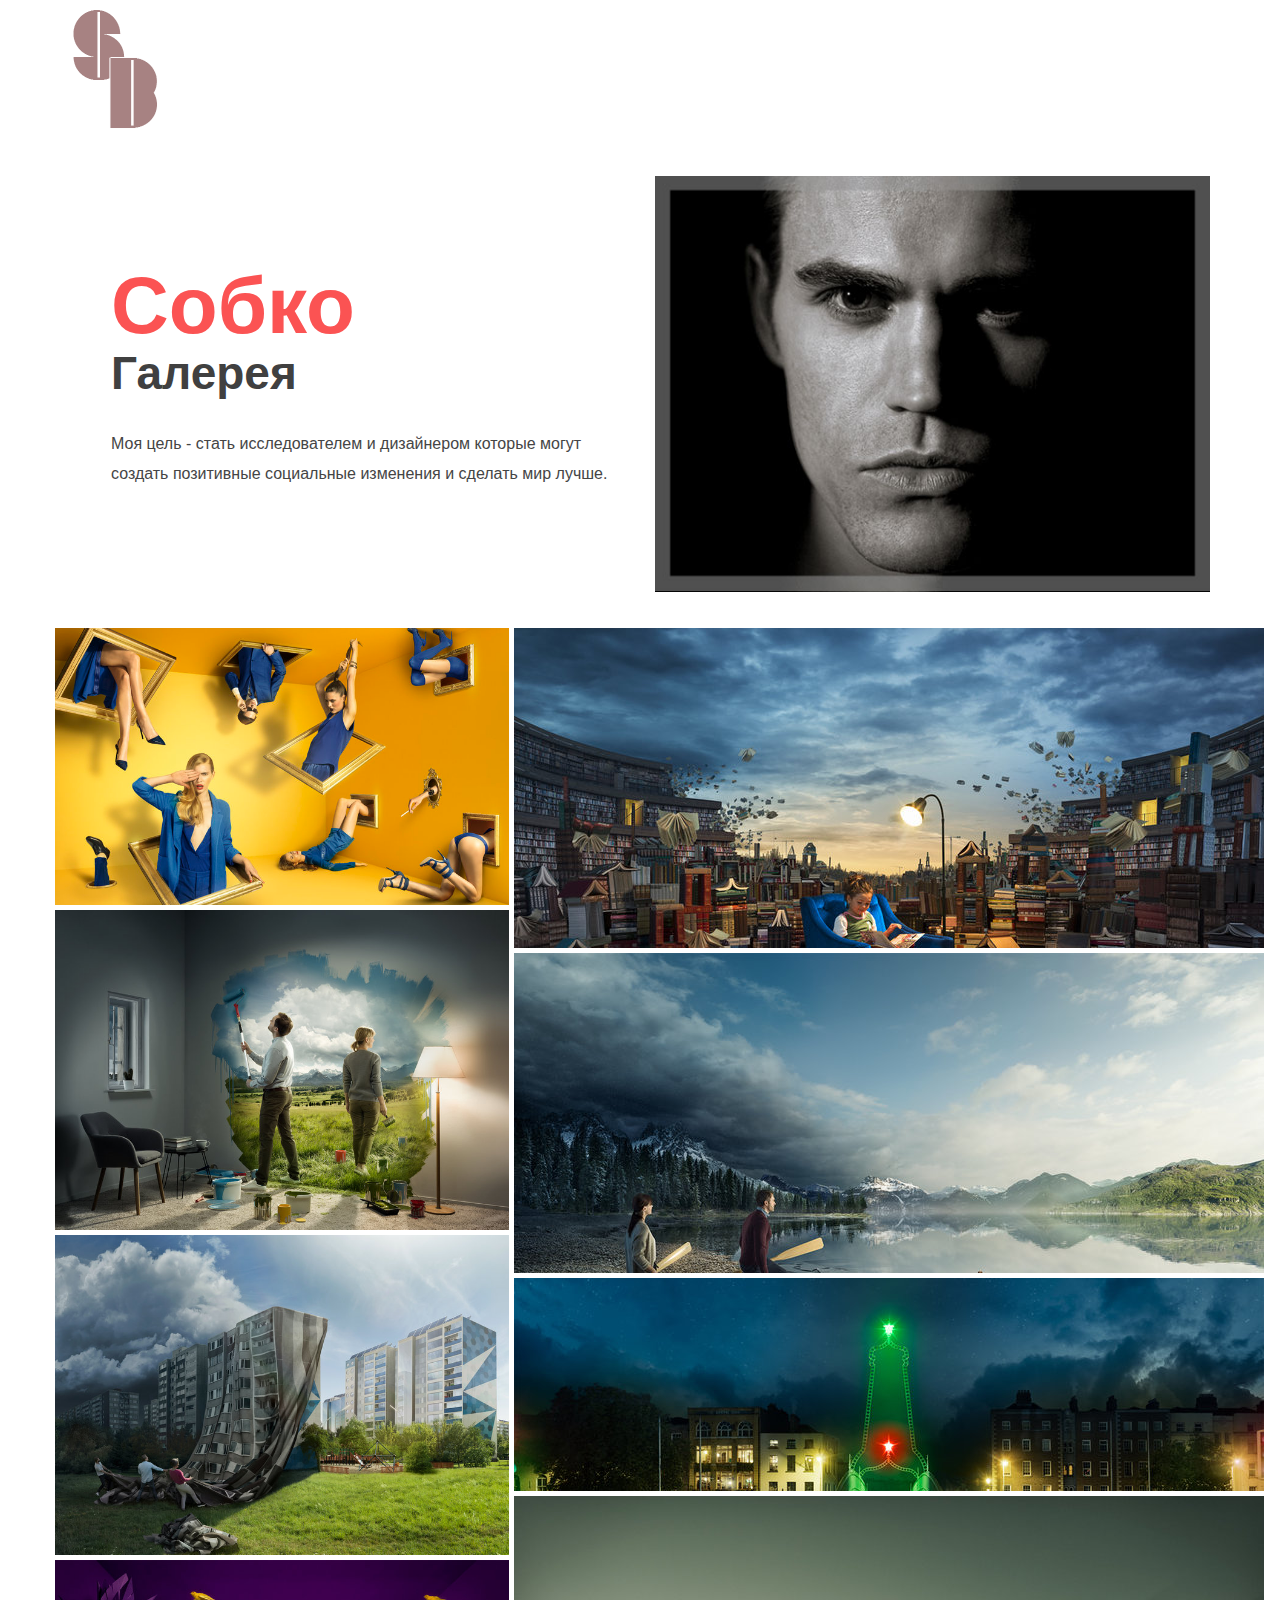
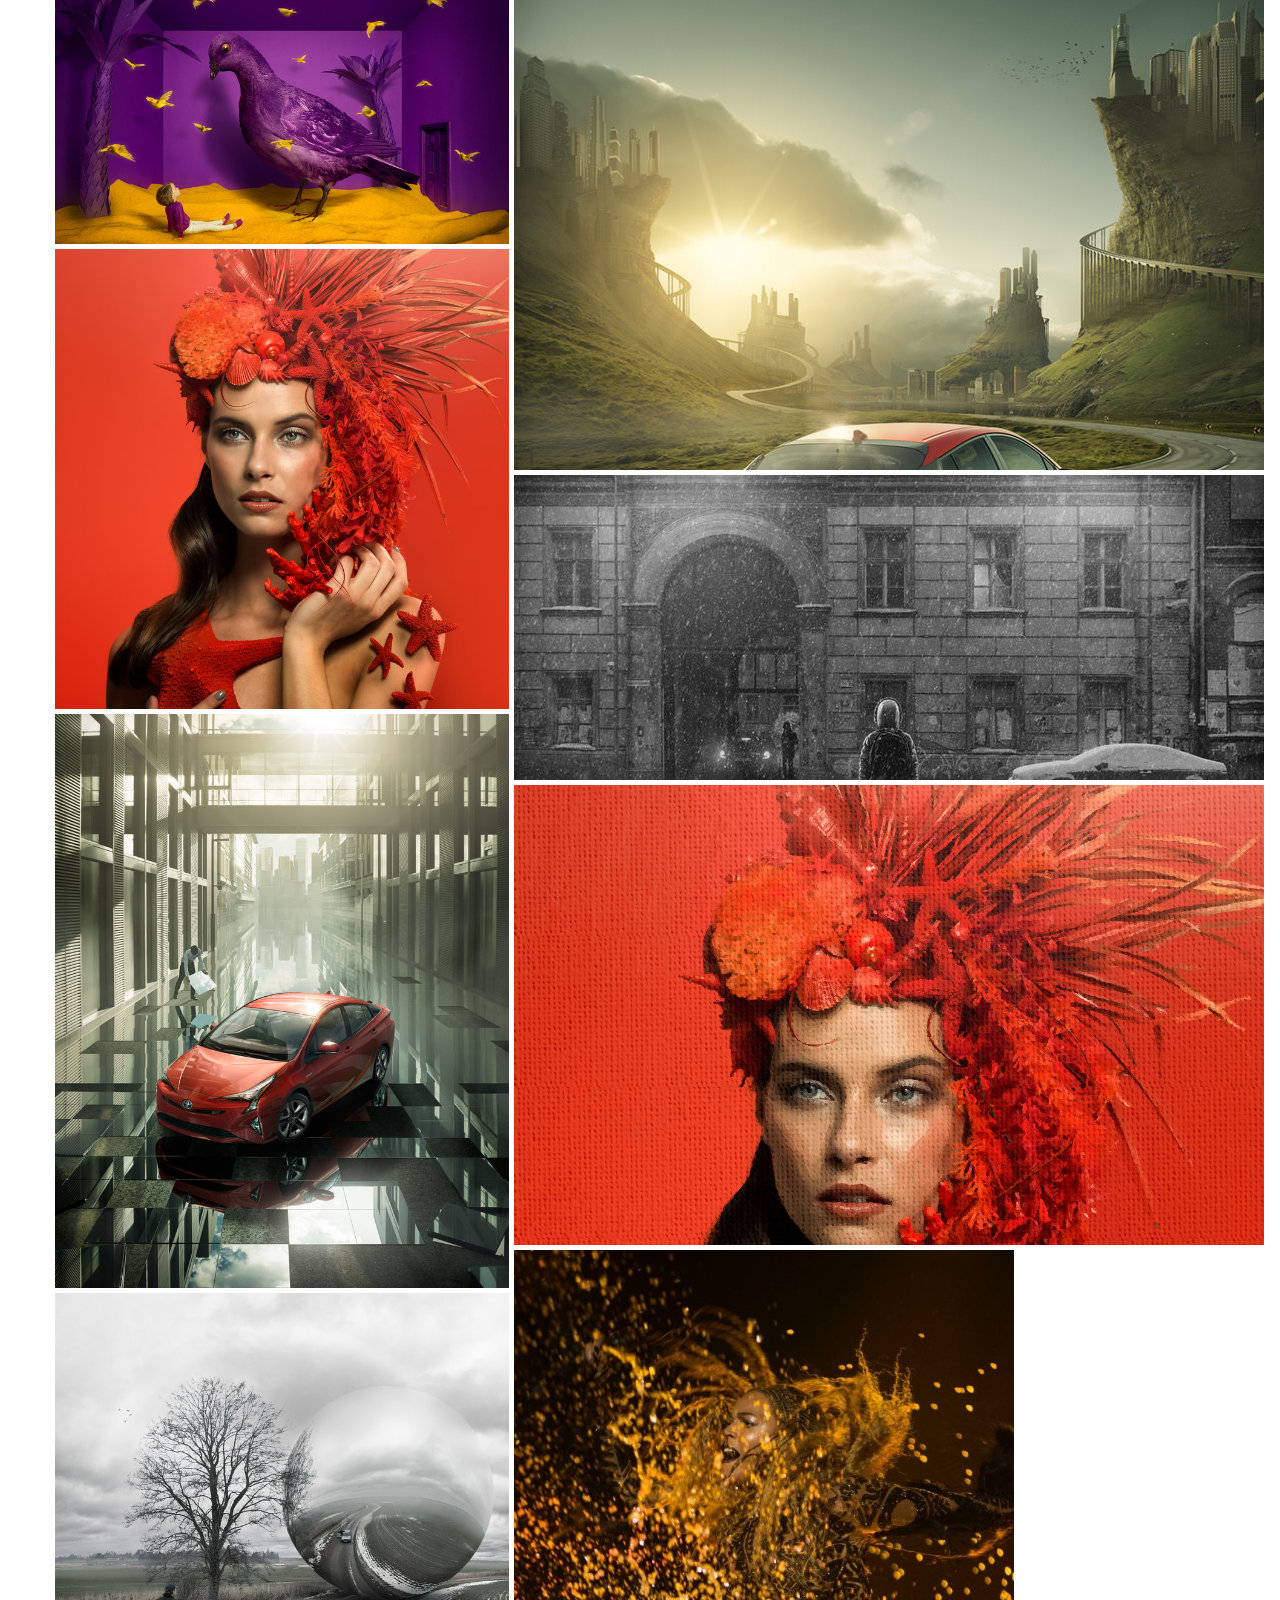
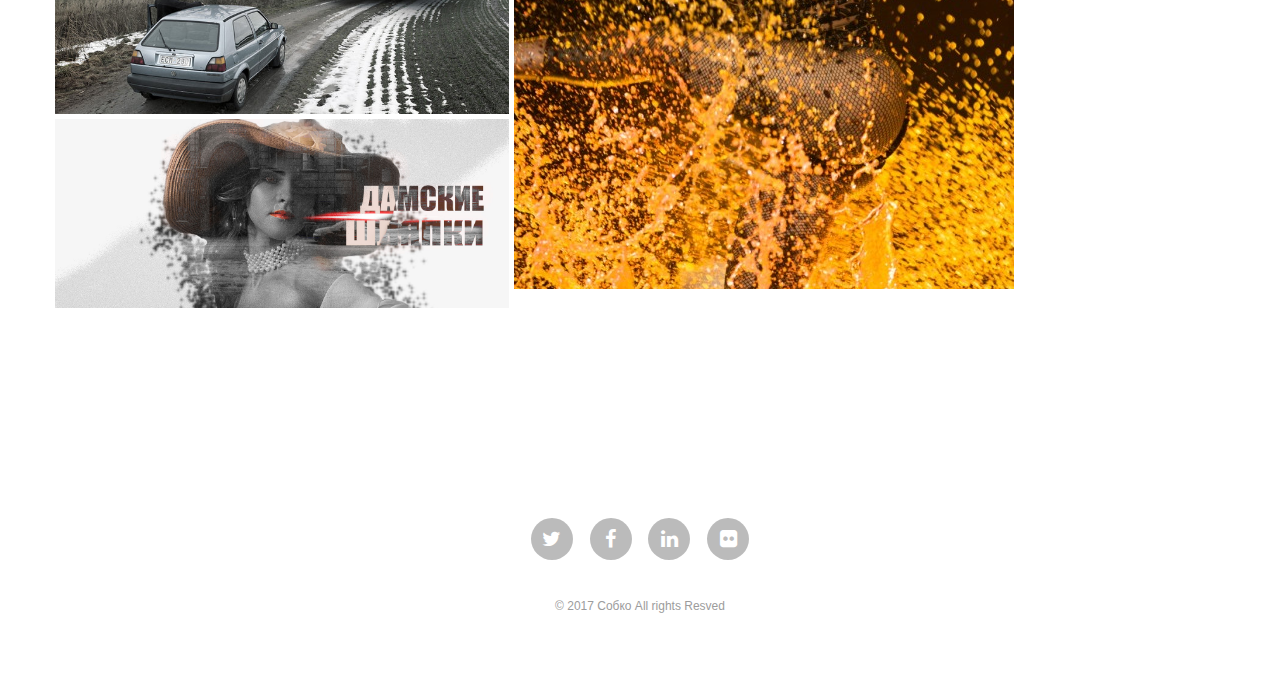
==== commit 0458954f: "Update index.html" ====
--- a/ap/index.html
+++ b/ap/index.html
@@ -163,6 +163,8 @@
 					<a href="img/13.jpg"><img src="img/dummy.png" data-original="img/13.jpg" alt="Alt"></a>
 		                        <a href="img/14.jpg"><img src="img/dummy.png" data-original="img/14.jpg" alt="Alt"></a>
 		                        <a href="img/15.jpg"><img src="img/dummy.png" data-original="img/15.jpg" alt="Alt"></a>
+		                        <a href="img/16.jpg"><img src="img/dummy.png" data-original="img/16.jpg" alt="Alt"></a>
+		                        <a href="img/17.jpg"><img src="img/dummy.png" data-original="img/17.jpg" alt="Alt"></a>
 				</div>       
 
         <!-- footer -->
